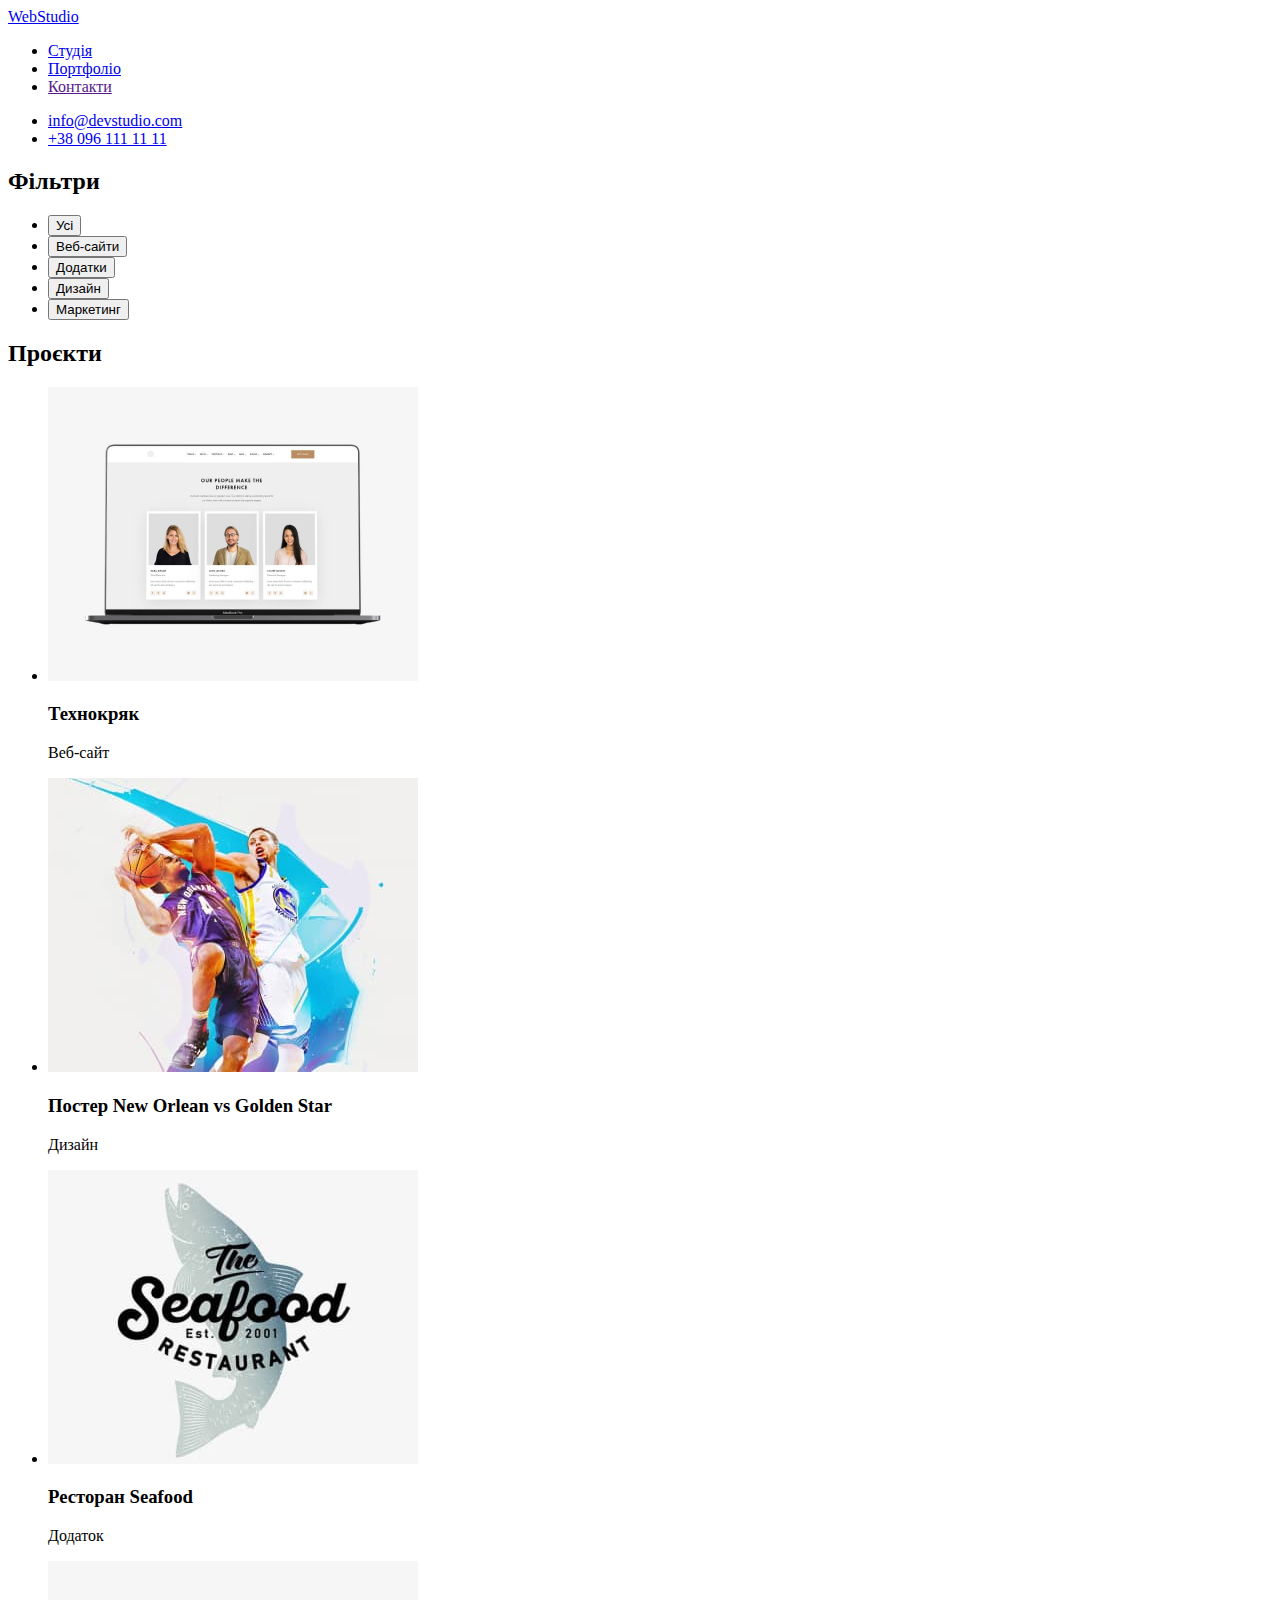
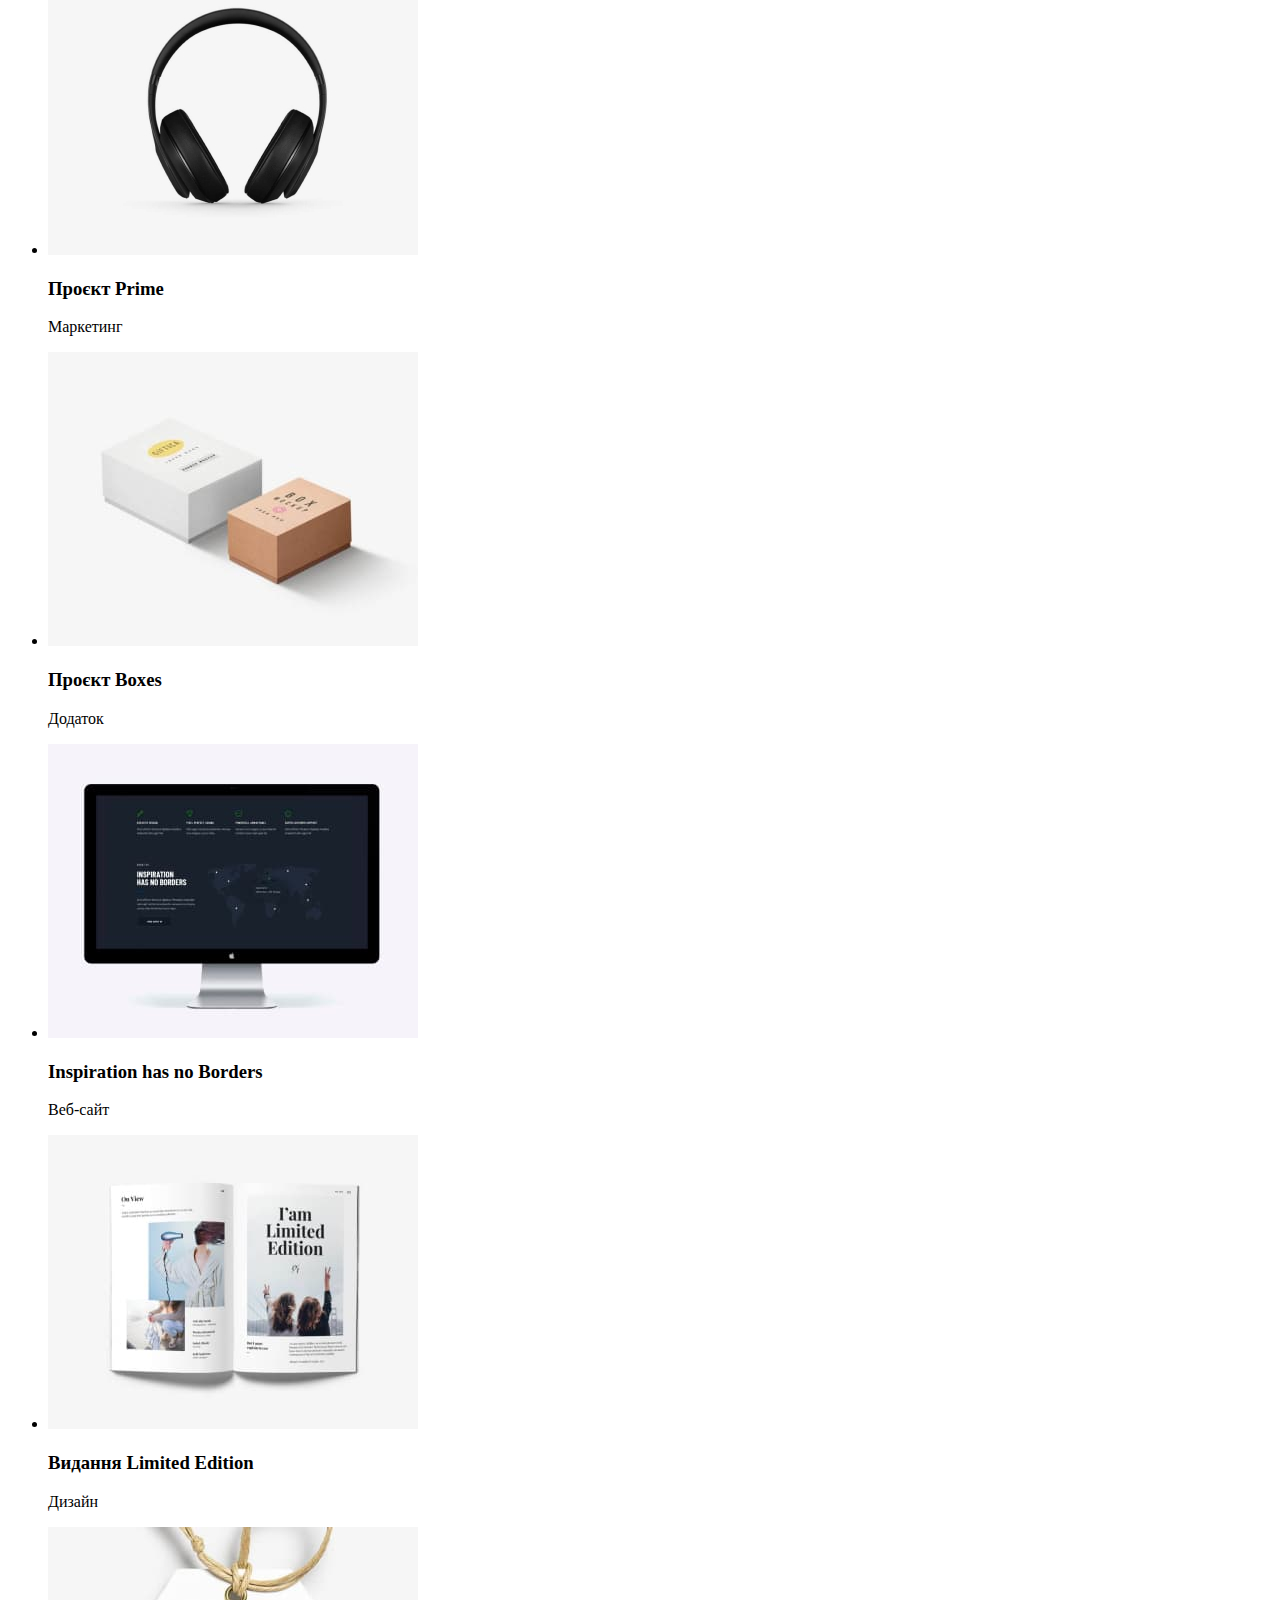
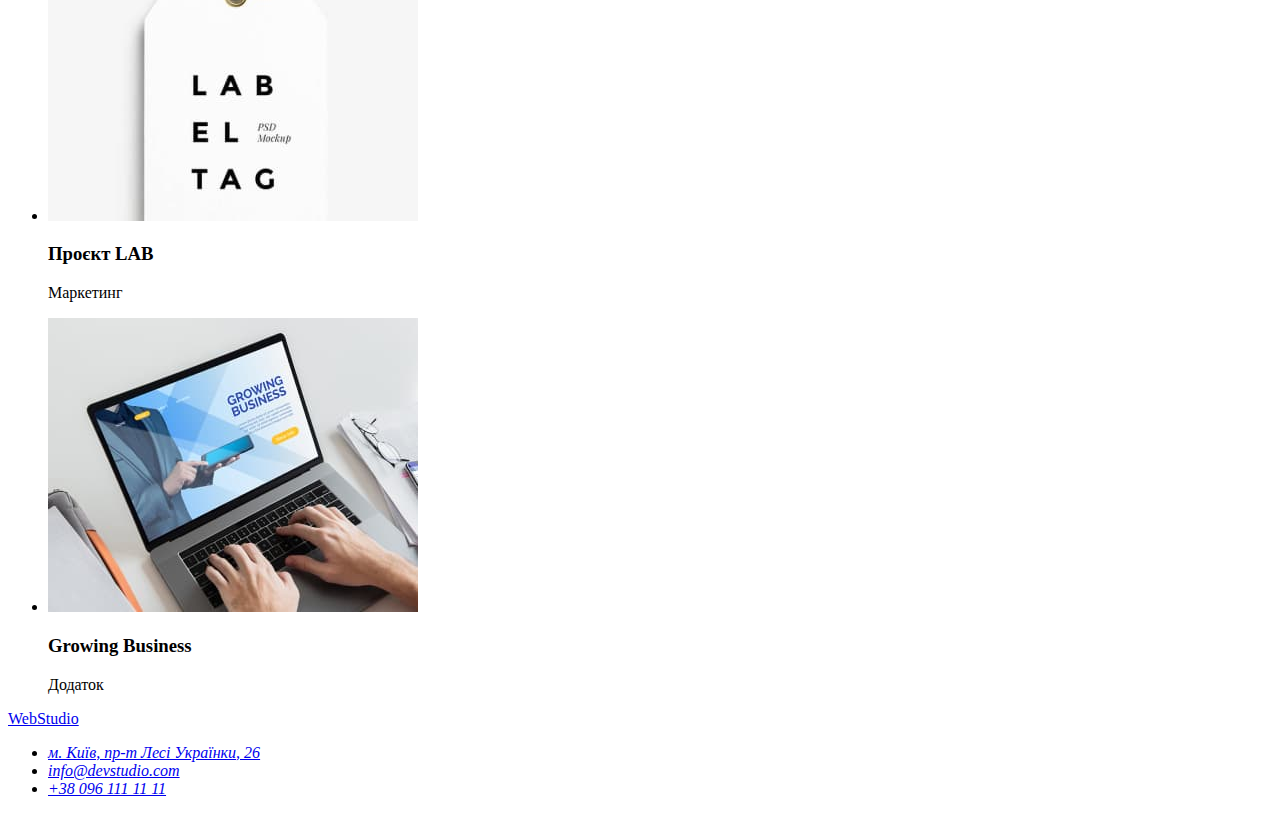
==== portfolio.html @ 02a8662d "hw2" ====
<!DOCTYPE html>
<html lang="uk">
<head>
    <meta charset="UTF-8">
    <meta http-equiv="X-UA-Compatible" content="IE=edge">
    <meta name="viewport" content="width=device-width, initial-scale=1.0">
    <title>Web Studio</title>
</head>
<body>
    <header>
        <nav>
            <a href="./index.html">WebStudio</a>
            <ul>
                <li><a href="./index.html">Студія</a></li>
                <li><a href="./portfolio.html">Портфоліо</a></li>
                <li><a href="">Контакти</a></li>
            </ul>
        </nav>
        
        <ul>
            <li><a href="mailto:info@devstudio.com">info@devstudio.com</a></li>
            <li><a href="tel:+380961111111">+38 096 111 11 11</a></li>
        </ul>
    </header>
    
    <main>
        <section>
            <h2>Фільтри</h2>
            <ul>
                <li><button type="button">Усі</button></li>
                <li><button type="button">Веб-сайти</button></li>
                <li><button type="button">Додатки</button></li>
                <li><button type="button">Дизайн</button></li>
                <li><button type="button">Маркетинг</button></li>
            </ul>
        </section>

        <section>
            <h2>Проєкти</h2>
            <ul>
                <li>
                    <img src="./images/tehnokryak.jpg" alt="екран з портфоліо" width="370" height="294">
                    <h3>Технокряк</h3>
                    <p>Веб-сайт</p>
                </li>
                <li>
                    <img src="./images/poster.jpg" alt="постер двух баскетболістів" width="370" height="294">
                    <h3>Постер New Orlean vs Golden Star</h3>
                    <p>Дизайн</p>
                </li>
                <li>
                    <img src="./images/seafood.jpg" alt="логотип ресторану" width="370" height="294">
                    <h3>Ресторан Seafood</h3>
                    <p>Додаток</p>
                </li>
                <li>
                    <img src="./images/headphones.jpg" alt="чорні навушники" width="370" height="294">
                    <h3>Проєкт Prime</h3>
                    <p>Маркетинг</p>
                </li>
                <li>
                    <img src="./images/boxes.jpg" alt="дві коробки" width="370" height="294">
                    <h3>Проєкт Boxes</h3>
                    <p>Додаток</p>
                </li>
                <li>
                    <img src="./images/pc.jpg" alt="екран компютера" width="370" height="294">
                    <h3>Inspiration has no Borders</h3>
                    <p>Веб-сайт</p>
                </li>
                <li>
                    <img src="./images/book.jpg" alt="розгорнута книга" width="370" height="294">
                    <h3>Видання Limited Edition</h3>
                    <p>Дизайн</p>
                </li>
                <li>
                    <img src="./images/lab.jpg" alt="бірка з написом" width="370" height="294">
                    <h3>Проєкт LAB</h3>
                    <p>Маркетинг</p>
                </li>
                <li>
                    <img src="./images/notebook.jpg" alt="набирання тексту на ноутбуці" width="370" height="294">
                    <h3>Growing Business</h3>
                    <p>Додаток</p>
                </li>
            </ul>
        </section>
    </main>

    <footer>
        <a href="./index.html">WebStudio</a>
        <address>
            <ul>
                <li><a href="https://www.google.com/maps/place/Lesi+Ukrainky+Blvd,+26,+Kyiv,+02000/@50.4265841,30.5361971,17z/data=!3m1!4b1!4m5!3m4!1s0x40d4cf0e033ecbe9:0x57a4dffefec77da0!8m2!3d50.4265807!4d30.5383858"
                        target="_blank" rel="noreferrer noopener">м. Київ, пр-т Лесі Українки, 26</a></li>
                <li><a href="mailto:info@devstudio.com">info@devstudio.com</a></li>
                <li><a href="tel:+380961111111">+38 096 111 11 11</a></li>
            </ul>
        </address>
    </footer>
</body>
</html>
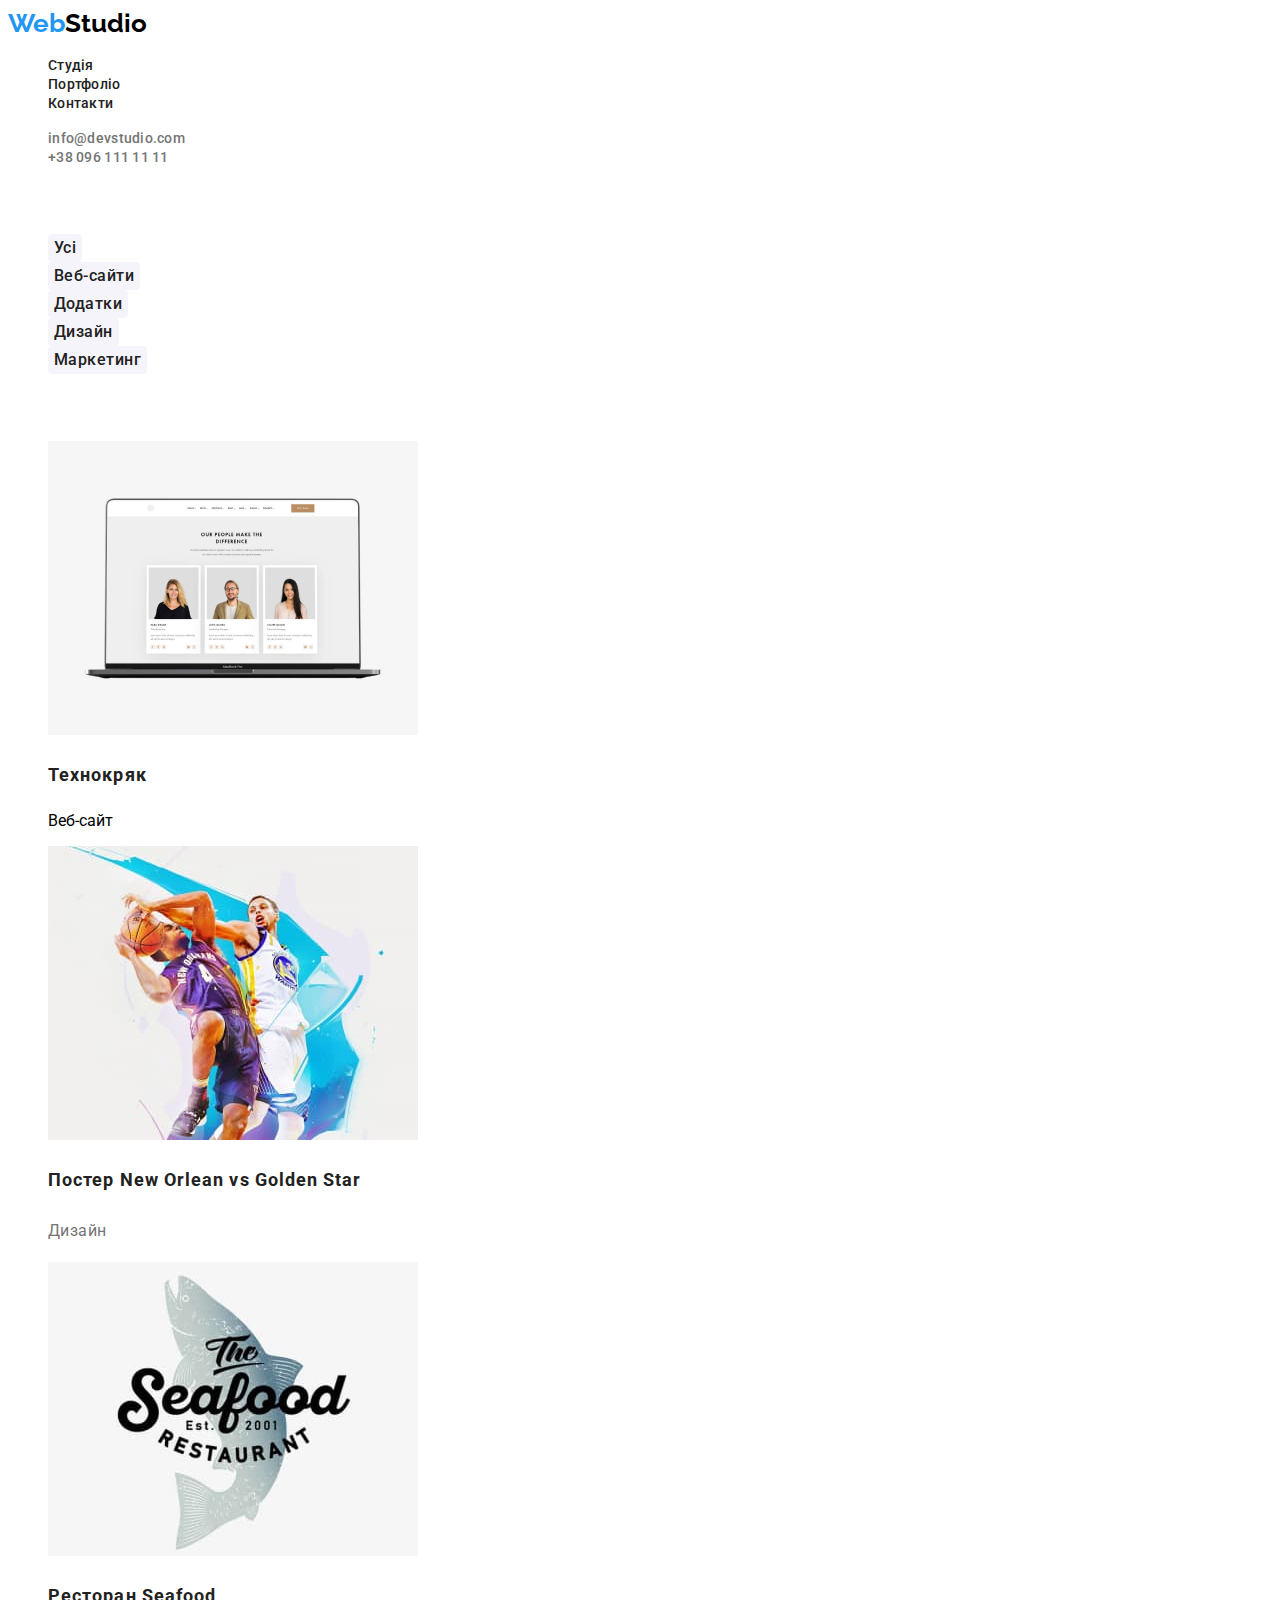
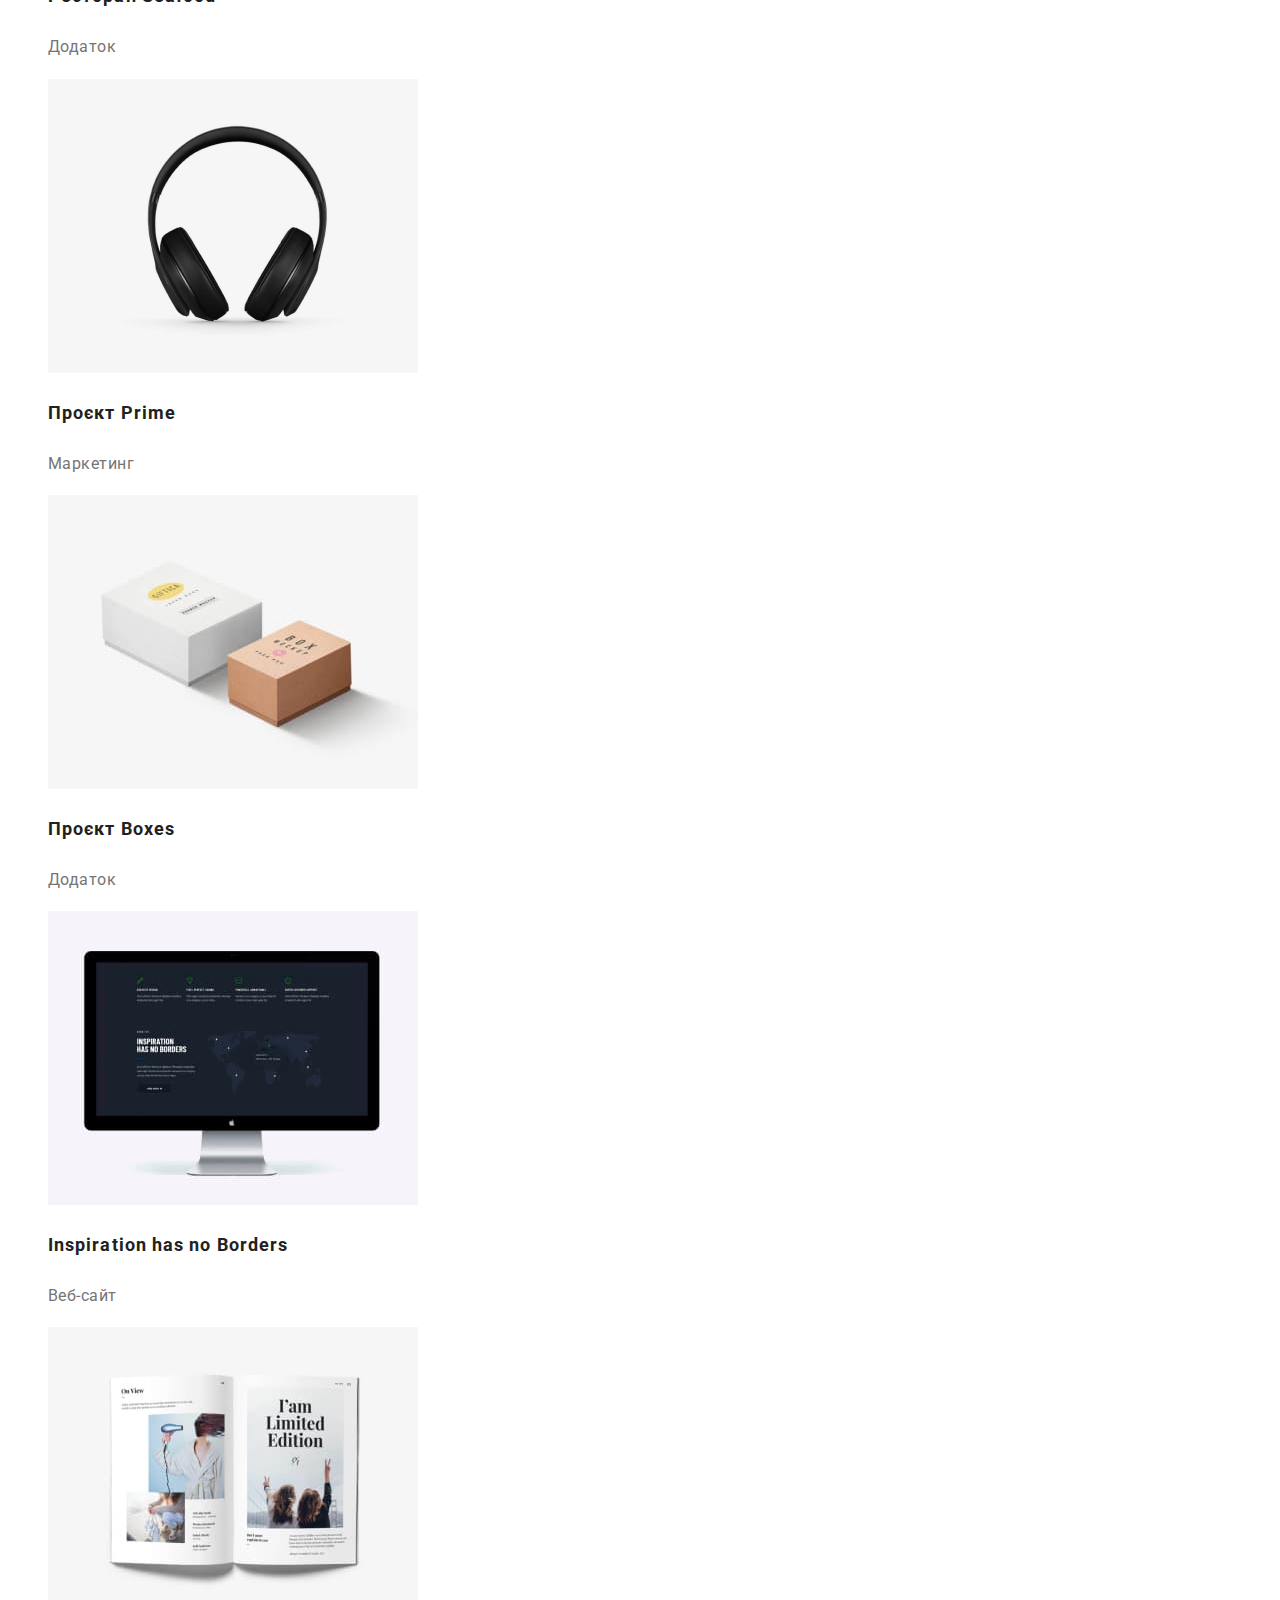
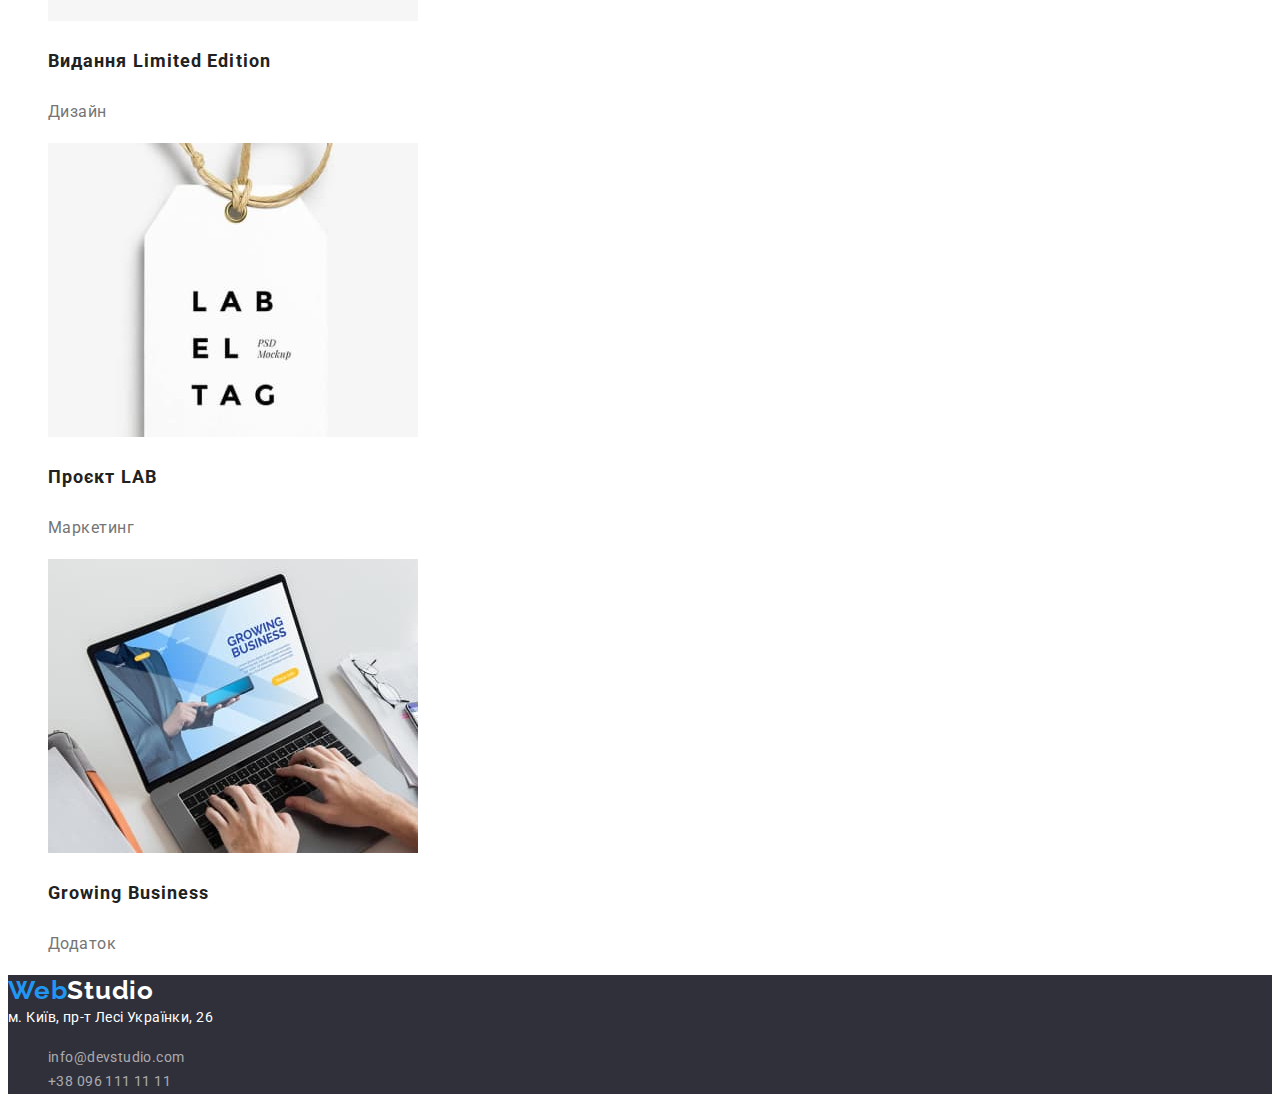
==== commit eff89573: "hw2" ====
--- a/portfolio.html
+++ b/portfolio.html
@@ -5,96 +5,101 @@
     <meta http-equiv="X-UA-Compatible" content="IE=edge">
     <meta name="viewport" content="width=device-width, initial-scale=1.0">
     <title>Web Studio</title>
+    <link rel="preconnect" href="https://fonts.googleapis.com">
+    <link rel="preconnect" href="https://fonts.gstatic.com" crossorigin>
+    <link href="https://fonts.googleapis.com/css2?family=Raleway:wght@700&family=Roboto:wght@400;500;700;900&display=swap"
+        rel="stylesheet">
+    <link rel="stylesheet" href="./css/style.css">
 </head>
 <body>
-    <header>
+    <header class="header">
         <nav>
-            <a href="./index.html">WebStudio</a>
-            <ul>
-                <li><a href="./index.html">Студія</a></li>
-                <li><a href="./portfolio.html">Портфоліо</a></li>
-                <li><a href="">Контакти</a></li>
+            <a href="./index.html" class="logo link">Web<span class="logo-link">Studio</span></a>
+            <ul class="header-list list">
+                <li><a href="./index.html" class="header-links link">Студія</a></li>
+                <li><a href="./portfolio.html" class="header-links link">Портфоліо</a></li>
+                <li><a href="" class="header-links link">Контакти</a></li>
             </ul>
         </nav>
-        
-        <ul>
-            <li><a href="mailto:info@devstudio.com">info@devstudio.com</a></li>
-            <li><a href="tel:+380961111111">+38 096 111 11 11</a></li>
+    
+        <ul class="site-contacts list">
+            <li><a href="mailto:info@devstudio.com" class="header-contact link">info@devstudio.com</a></li>
+            <li><a href="tel:+380961111111" class="header-contact link">+38 096 111 11 11</a></li>
         </ul>
     </header>
     
     <main>
-        <section>
-            <h2>Фільтри</h2>
-            <ul>
-                <li><button type="button">Усі</button></li>
-                <li><button type="button">Веб-сайти</button></li>
-                <li><button type="button">Додатки</button></li>
-                <li><button type="button">Дизайн</button></li>
-                <li><button type="button">Маркетинг</button></li>
+        <section class="filters">
+            <h2 class="filters-title">Фільтри</h2>
+            <ul class="fisters-list list">
+                <li><button type="button" class="filters-btn">Усі</button></li>
+                <li><button type="button" class="filters-btn">Веб-сайти</button></li>
+                <li><button type="button" class="filters-btn">Додатки</button></li>
+                <li><button type="button" class="filters-btn">Дизайн</button></li>
+                <li><button type="button" class="filters-btn">Маркетинг</button></li>
             </ul>
         </section>
 
-        <section>
-            <h2>Проєкти</h2>
-            <ul>
+        <section class="projects">
+            <h2 class="projects-title">Проєкти</h2>
+            <ul class="projects-list list">
                 <li>
-                    <img src="./images/tehnokryak.jpg" alt="екран з портфоліо" width="370" height="294">
-                    <h3>Технокряк</h3>
+                    <img class="projects-pic" src="./images/tehnokryak.jpg" alt="екран з портфоліо" width="370" height="294">
+                    <h3 class="projects-text">Технокряк</h3>
                     <p>Веб-сайт</p>
                 </li>
                 <li>
-                    <img src="./images/poster.jpg" alt="постер двух баскетболістів" width="370" height="294">
-                    <h3>Постер New Orlean vs Golden Star</h3>
-                    <p>Дизайн</p>
+                    <img class="projects-pic" src="./images/poster.jpg" alt="постер двух баскетболістів" width="370" height="294">
+                    <h3 class="projects-text">Постер New Orlean vs Golden Star</h3>
+                    <p class="projects-par">Дизайн</p>
                 </li>
                 <li>
-                    <img src="./images/seafood.jpg" alt="логотип ресторану" width="370" height="294">
-                    <h3>Ресторан Seafood</h3>
-                    <p>Додаток</p>
+                    <img class="projects-pic" src="./images/seafood.jpg" alt="логотип ресторану" width="370" height="294">
+                    <h3 class="projects-text">Ресторан Seafood</h3>
+                    <p class="projects-par">Додаток</p>
                 </li>
                 <li>
-                    <img src="./images/headphones.jpg" alt="чорні навушники" width="370" height="294">
-                    <h3>Проєкт Prime</h3>
-                    <p>Маркетинг</p>
+                    <img class="projects-pic" src="./images/headphones.jpg" alt="чорні навушники" width="370" height="294">
+                    <h3 class="projects-text">Проєкт Prime</h3>
+                    <p class="projects-par">Маркетинг</p>
                 </li>
                 <li>
-                    <img src="./images/boxes.jpg" alt="дві коробки" width="370" height="294">
-                    <h3>Проєкт Boxes</h3>
-                    <p>Додаток</p>
+                    <img class="projects-pic" src="./images/boxes.jpg" alt="дві коробки" width="370" height="294">
+                    <h3 class="projects-text">Проєкт Boxes</h3>
+                    <p class="projects-par">Додаток</p>
                 </li>
                 <li>
-                    <img src="./images/pc.jpg" alt="екран компютера" width="370" height="294">
-                    <h3>Inspiration has no Borders</h3>
-                    <p>Веб-сайт</p>
+                    <img class="projects-pic" src="./images/pc.jpg" alt="екран компютера" width="370" height="294">
+                    <h3 class="projects-text">Inspiration has no Borders</h3>
+                    <p class="projects-par">Веб-сайт</p>
                 </li>
                 <li>
-                    <img src="./images/book.jpg" alt="розгорнута книга" width="370" height="294">
-                    <h3>Видання Limited Edition</h3>
-                    <p>Дизайн</p>
+                    <img class="projects-pic" src="./images/book.jpg" alt="розгорнута книга" width="370" height="294">
+                    <h3 class="projects-text">Видання Limited Edition</h3>
+                    <p class="projects-par">Дизайн</p>
                 </li>
                 <li>
-                    <img src="./images/lab.jpg" alt="бірка з написом" width="370" height="294">
-                    <h3>Проєкт LAB</h3>
-                    <p>Маркетинг</p>
+                    <img class="projects-pic" src="./images/lab.jpg" alt="бірка з написом" width="370" height="294">
+                    <h3 class="projects-text">Проєкт LAB</h3>
+                    <p class="projects-par">Маркетинг</p>
                 </li>
                 <li>
-                    <img src="./images/notebook.jpg" alt="набирання тексту на ноутбуці" width="370" height="294">
-                    <h3>Growing Business</h3>
-                    <p>Додаток</p>
+                    <img class="projects-pic" src="./images/notebook.jpg" alt="набирання тексту на ноутбуці" width="370" height="294">
+                    <h3 class="projects-text">Growing Business</h3>
+                    <p class="projects-par">Додаток</p>
                 </li>
             </ul>
         </section>
     </main>
 
-    <footer>
-        <a href="./index.html">WebStudio</a>
-        <address>
-            <ul>
-                <li><a href="https://www.google.com/maps/place/Lesi+Ukrainky+Blvd,+26,+Kyiv,+02000/@50.4265841,30.5361971,17z/data=!3m1!4b1!4m5!3m4!1s0x40d4cf0e033ecbe9:0x57a4dffefec77da0!8m2!3d50.4265807!4d30.5383858"
-                        target="_blank" rel="noreferrer noopener">м. Київ, пр-т Лесі Українки, 26</a></li>
-                <li><a href="mailto:info@devstudio.com">info@devstudio.com</a></li>
-                <li><a href="tel:+380961111111">+38 096 111 11 11</a></li>
+    <footer class="footer">
+        <a href="./index.html" class="footer-logo link">Web<span class="footer-logo-link">Studio</span></a>
+        <address class="footer-address">
+            <a href="https://www.google.com/maps/place/Lesi+Ukrainky+Blvd,+26,+Kyiv,+02000/@50.4265841,30.5361971,17z/data=!3m1!4b1!4m5!3m4!1s0x40d4cf0e033ecbe9:0x57a4dffefec77da0!8m2!3d50.4265807!4d30.5383858"
+                class="footer-map" target="_blank" rel="noreferrer noopener">м. Київ, пр-т Лесі Українки, 26</a>
+            <ul class="footer-list list">
+                <li><a class="footer-contact link" href="mailto:info@devstudio.com">info@devstudio.com</a></li>
+                <li><a class="footer-contact link" href="tel:+380961111111">+38 096 111 11 11</a></li>
             </ul>
         </address>
     </footer>
--- a/css/style.css
+++ b/css/style.css
@@ -0,0 +1,248 @@
+body {
+    font-family: 'Roboto', sans-serif;
+}
+
+/* HEADER */
+
+header {
+    background-color: #ffffff;
+}
+
+.list {
+    list-style: none;
+}
+
+.link {
+    text-decoration: none;
+}
+
+.logo {
+    font-family: 'Raleway', sans-serif;
+    font-weight: 700;
+    font-size: 26px;
+    line-height: 1.2;
+    color: #2196F3;
+}
+
+.logo-link {
+    font-family: 'Raleway', sans-serif;
+    font-weight: 700;
+    font-size: 26px;
+    line-height: 1.2;
+    color: #000000;
+}
+
+.header-links {
+    font-weight: 500;
+    font-size: 14px;
+    line-height: 1.14;
+    letter-spacing: 0.02em;
+    color: #212121;
+}
+
+.header-contact {
+    font-weight: 500;
+    font-size: 14px;
+    line-height: 1.14;
+    letter-spacing: 0.02em;
+    color: #757575;
+}
+
+.header-links:hover,
+.header-links:focus,
+.header-contact:hover,
+.header-contact:focus {
+    color: #2196F3;
+}
+
+/* BANNER */
+
+.banner {
+    background: #2F303A;
+}
+
+.banner-title {
+    font-weight: 900;
+     font-size: 44px;
+    line-height: 1.36;
+    text-align: center;
+    letter-spacing: 0.06em;
+    text-transform: uppercase;
+    color: #FFFFFF;
+}
+
+.banner-btn {
+    font-family: inherit;
+    font-weight: 700;
+    font-size: 16px;
+    line-height: 1.88;
+    align-items: center;
+    text-align: center;
+    letter-spacing: 0.06em;
+    color: #FFFFFF;
+
+    background: #2196F3;
+    box-shadow: 0px 4px 4px rgba(0, 0, 0, 0.15);
+    border-radius: 4px;
+    cursor: pointer;
+    border: 0;
+}
+
+/* FEAUTURES */
+
+.features-title {
+    visibility: hidden;
+}
+
+.features-text {
+    font-size: 14px;
+    line-height: 1.14;
+    letter-spacing: 0.03em;
+    text-transform: uppercase;
+    color: #212121;
+}
+
+.features-par {
+    font-size: 14px;
+    line-height: 1.71;
+    letter-spacing: 0.03em;
+    color: #757575;
+}
+
+/* WEDOIT */
+
+.wedoit-title {
+    font-size: 36px;
+    line-height: 1.17;
+    text-align: center;
+    letter-spacing: 0.03em;
+    color: #212121;
+}
+
+/* TEAM */
+
+.team-title {
+    font-size: 36px;
+    line-height: 1.17;
+    text-align: center;
+    letter-spacing: 0.03em;
+    color: #212121;
+}
+
+.team-text {
+    font-weight: 500;
+    font-size: 16px;
+    line-height: 1.19;
+    text-align: center;
+    letter-spacing: 0.03em;
+    color: #212121;
+}
+
+.team-par {
+    font-size: 16px;
+    line-height: 1.19;
+    text-align: center;
+    letter-spacing: 0.03em;
+    color: #757575;
+}
+
+/* FOOTER */
+
+.footer {
+    background: #2F303A;
+}
+
+.footer-logo {
+    font-family: 'Raleway';
+    font-weight: 700;
+    font-size: 26px;
+    line-height: 1.19;
+    letter-spacing: 0.03em;
+    color: #2196F3;
+}
+
+.logo-link {
+    font-family: 'Raleway', sans-serif;
+    font-weight: 700;
+    font-size: 26px;
+    line-height: 1.2;
+    color: #000000;
+}
+
+.footer-logo-link {
+    font-family: 'Raleway', sans-serif;
+    font-weight: 700;
+    font-size: 26px;
+    line-height: 1.2;
+    color: #FFFFFF;
+}
+
+.footer-map {
+    font-style: normal;
+    font-size: 14px;
+    line-height: 1.71;
+    letter-spacing: 0.03em;
+    color: #FFFFFF;
+    text-decoration: none;
+}
+
+.footer-contact {
+    font-style: normal;
+    font-size: 14px;
+    line-height: 1.71;
+    letter-spacing: 0.03em;
+    color: rgba(255, 255, 255, 0.6);
+}
+
+.footer-contact:hover,
+.footer-contact:focus {
+    color: #2196F3;
+}
+
+/* PORTFOLIOFILTERS */
+
+.filters-title {
+    visibility: hidden;
+}
+
+.filters-btn {
+    background-color: #F5F4FA;
+    border-radius: 4px;
+    cursor: pointer;
+    border: 0;
+
+    font-family: inherit;
+    font-weight: 500;
+    font-size: 16px;
+    line-height: 1.62;
+    text-align: center;
+    letter-spacing: 0.03em;
+    color: #212121;
+}
+
+.filters-btn:hover,
+.filters-btn:focus {
+    background: #2196F3;    
+    box-shadow: 0px 3px 1px rgba(0, 0, 0, 0.1), 0px 1px 2px rgba(0, 0, 0, 0.08), 0px 2px 2px rgba(0, 0, 0, 0.12);
+    border-radius: 4px;
+    color: #ffffff;
+}
+
+/* PORTFOLIOPROJECTS */
+
+.projects-title {
+    visibility: hidden;
+}
+
+.projects-text {
+    font-size: 18px;
+    line-height: 2;
+    letter-spacing: 0.06em;
+    color: #212121;
+}
+ .projects-par {
+    font-size: 16px;
+    line-height: 1.88;
+    letter-spacing: 0.03em;
+    color: #757575;
+ }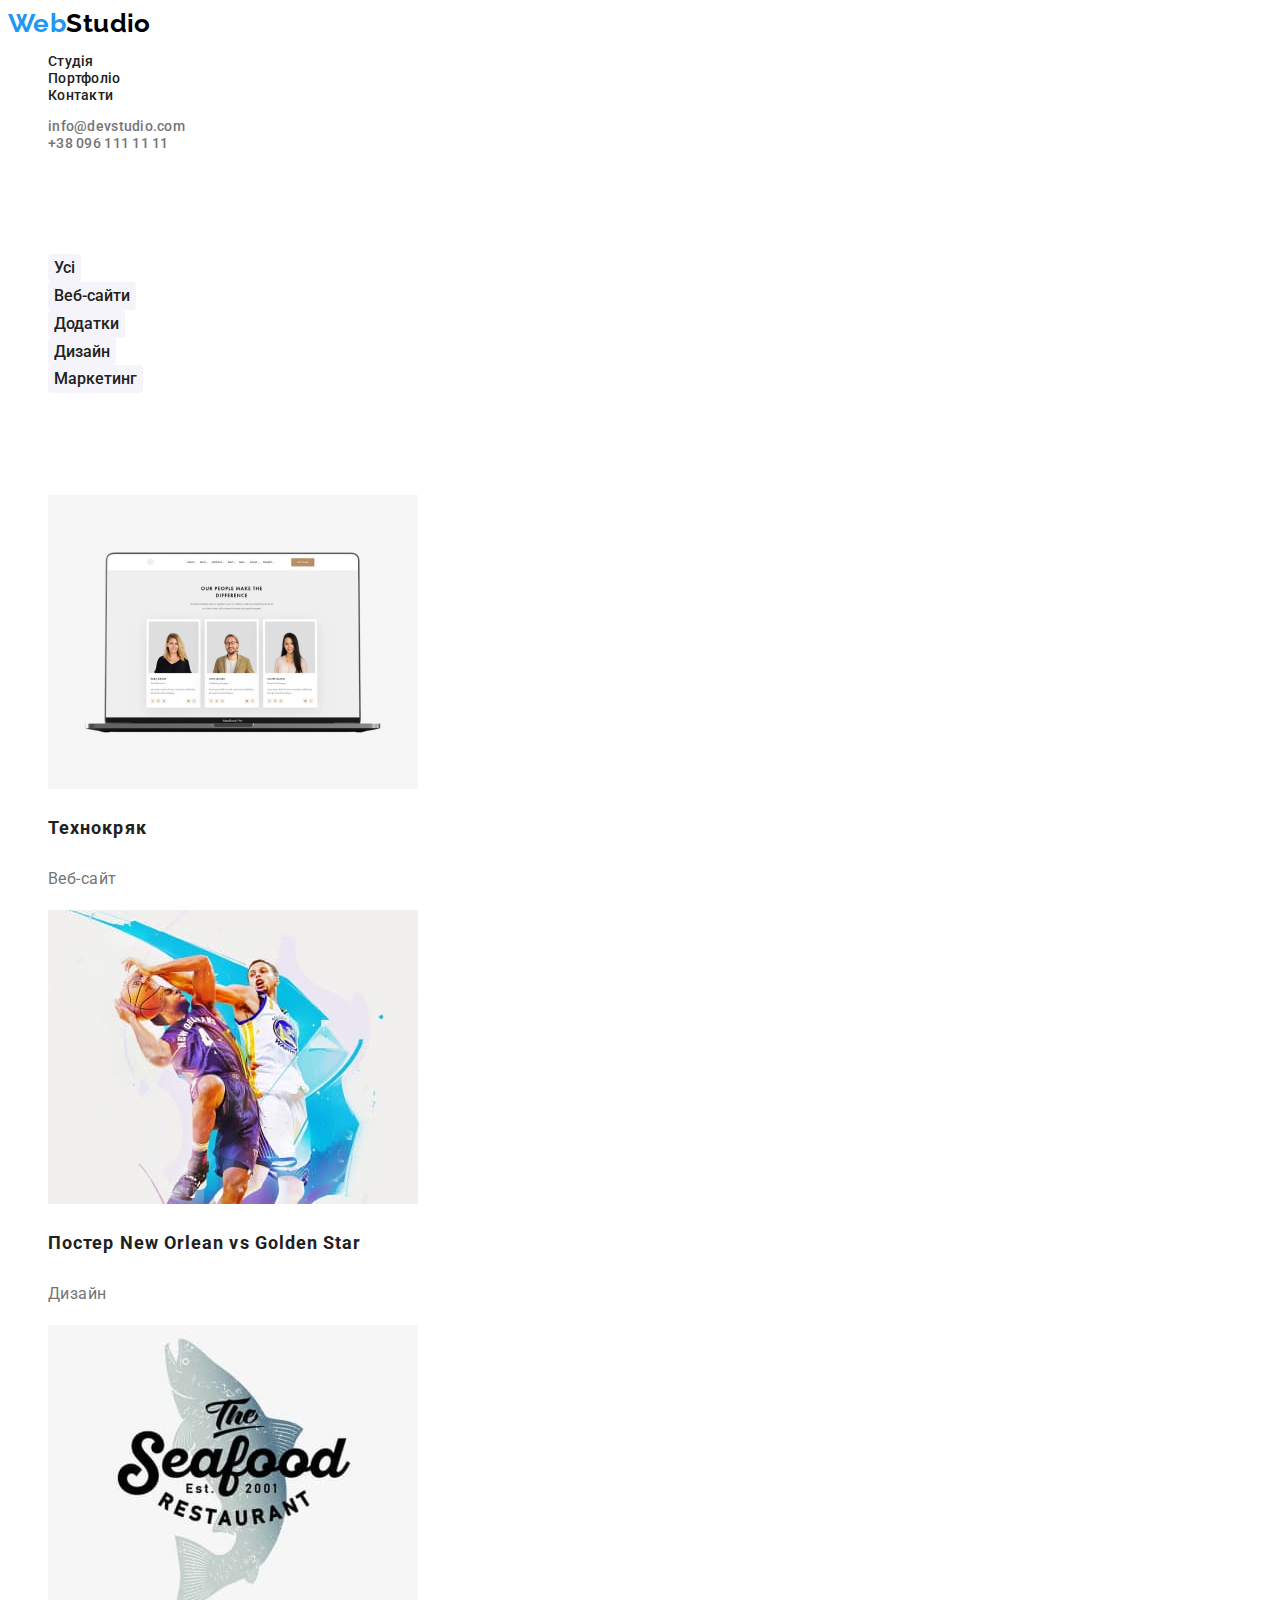
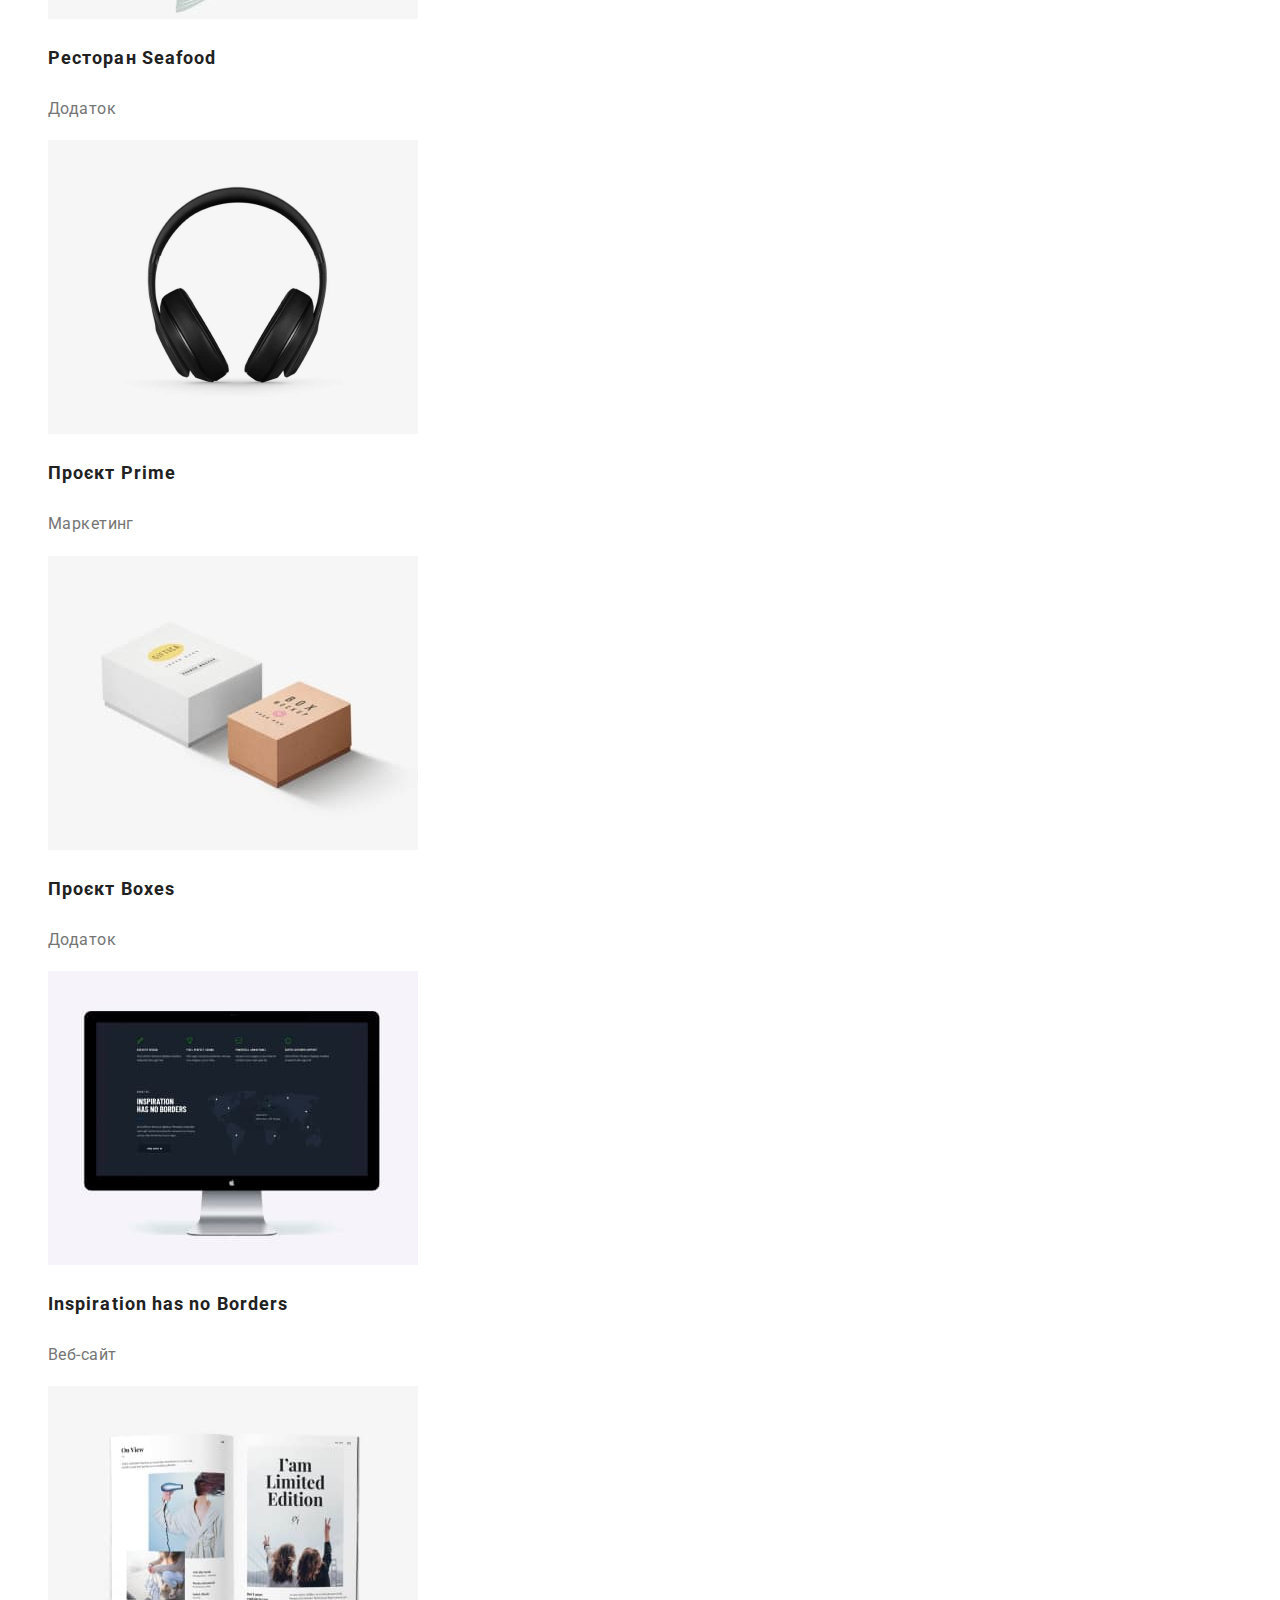
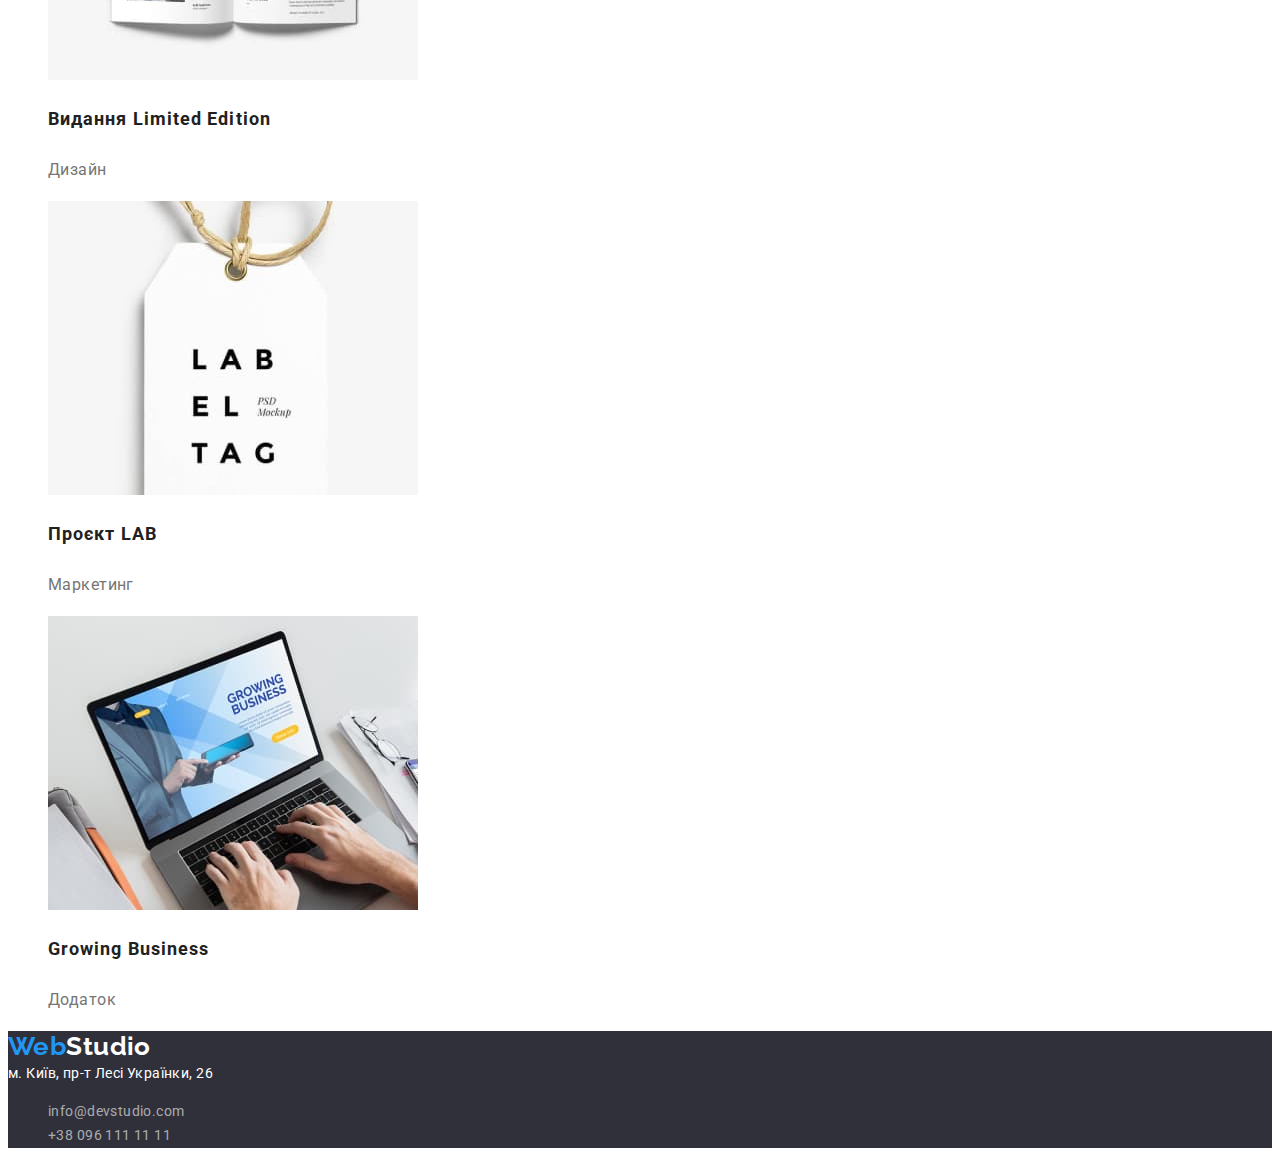
==== commit 4b5ce076: "hw2change" ====
--- a/portfolio.html
+++ b/portfolio.html
@@ -16,21 +16,21 @@
         <nav>
             <a href="./index.html" class="logo link">Web<span class="logo-link">Studio</span></a>
             <ul class="header-list list">
-                <li><a href="./index.html" class="header-links link">Студія</a></li>
-                <li><a href="./portfolio.html" class="header-links link">Портфоліо</a></li>
-                <li><a href="" class="header-links link">Контакти</a></li>
+                <li><a href="./index.html" class="nav-links link">Студія</a></li>
+                <li><a href="./portfolio.html" class="nav-links link">Портфоліо</a></li>
+                <li><a href="" class="nav-links link">Контакти</a></li>
             </ul>
         </nav>
     
         <ul class="site-contacts list">
-            <li><a href="mailto:info@devstudio.com" class="header-contact link">info@devstudio.com</a></li>
-            <li><a href="tel:+380961111111" class="header-contact link">+38 096 111 11 11</a></li>
+            <li><a href="mailto:info@devstudio.com" class="nav-contact link">info@devstudio.com</a></li>
+            <li><a href="tel:+380961111111" class="nav-contact link">+38 096 111 11 11</a></li>
         </ul>
     </header>
     
     <main>
         <section class="filters">
-            <h2 class="filters-title">Фільтри</h2>
+            <h2 class="section-title title">Фільтри</h2>
             <ul class="fisters-list list">
                 <li><button type="button" class="filters-btn">Усі</button></li>
                 <li><button type="button" class="filters-btn">Веб-сайти</button></li>
@@ -41,52 +41,52 @@
         </section>
 
         <section class="projects">
-            <h2 class="projects-title">Проєкти</h2>
+            <h2 class="section-title title">Проєкти</h2>
             <ul class="projects-list list">
                 <li>
                     <img class="projects-pic" src="./images/tehnokryak.jpg" alt="екран з портфоліо" width="370" height="294">
-                    <h3 class="projects-text">Технокряк</h3>
-                    <p>Веб-сайт</p>
+                    <h3 class="projects-title">Технокряк</h3>
+                    <p class="projects-text">Веб-сайт</p>
                 </li>
                 <li>
                     <img class="projects-pic" src="./images/poster.jpg" alt="постер двух баскетболістів" width="370" height="294">
-                    <h3 class="projects-text">Постер New Orlean vs Golden Star</h3>
-                    <p class="projects-par">Дизайн</p>
+                    <h3 class="projects-title">Постер New Orlean vs Golden Star</h3>
+                    <p class="projects-text">Дизайн</p>
                 </li>
                 <li>
                     <img class="projects-pic" src="./images/seafood.jpg" alt="логотип ресторану" width="370" height="294">
-                    <h3 class="projects-text">Ресторан Seafood</h3>
-                    <p class="projects-par">Додаток</p>
+                    <h3 class="projects-title">Ресторан Seafood</h3>
+                    <p class="projects-text">Додаток</p>
                 </li>
                 <li>
                     <img class="projects-pic" src="./images/headphones.jpg" alt="чорні навушники" width="370" height="294">
-                    <h3 class="projects-text">Проєкт Prime</h3>
-                    <p class="projects-par">Маркетинг</p>
+                    <h3 class="projects-title">Проєкт Prime</h3>
+                    <p class="projects-text">Маркетинг</p>
                 </li>
                 <li>
                     <img class="projects-pic" src="./images/boxes.jpg" alt="дві коробки" width="370" height="294">
-                    <h3 class="projects-text">Проєкт Boxes</h3>
-                    <p class="projects-par">Додаток</p>
+                    <h3 class="projects-title">Проєкт Boxes</h3>
+                    <p class="projects-text">Додаток</p>
                 </li>
                 <li>
                     <img class="projects-pic" src="./images/pc.jpg" alt="екран компютера" width="370" height="294">
-                    <h3 class="projects-text">Inspiration has no Borders</h3>
-                    <p class="projects-par">Веб-сайт</p>
+                    <h3 class="projects-title">Inspiration has no Borders</h3>
+                    <p class="projects-text">Веб-сайт</p>
                 </li>
                 <li>
                     <img class="projects-pic" src="./images/book.jpg" alt="розгорнута книга" width="370" height="294">
-                    <h3 class="projects-text">Видання Limited Edition</h3>
-                    <p class="projects-par">Дизайн</p>
+                    <h3 class="projects-title">Видання Limited Edition</h3>
+                    <p class="projects-text">Дизайн</p>
                 </li>
                 <li>
                     <img class="projects-pic" src="./images/lab.jpg" alt="бірка з написом" width="370" height="294">
-                    <h3 class="projects-text">Проєкт LAB</h3>
-                    <p class="projects-par">Маркетинг</p>
+                    <h3 class="projects-title">Проєкт LAB</h3>
+                    <p class="projects-text">Маркетинг</p>
                 </li>
                 <li>
                     <img class="projects-pic" src="./images/notebook.jpg" alt="набирання тексту на ноутбуці" width="370" height="294">
-                    <h3 class="projects-text">Growing Business</h3>
-                    <p class="projects-par">Додаток</p>
+                    <h3 class="projects-title">Growing Business</h3>
+                    <p class="projects-text">Додаток</p>
                 </li>
             </ul>
         </section>
--- a/css/style.css
+++ b/css/style.css
@@ -1,11 +1,17 @@
 body {
     font-family: 'Roboto', sans-serif;
-}
-
-/* HEADER */
-
-header {
     background-color: #ffffff;
+    color: var(--text-black);
+    font-size: 14px;
+    letter-spacing: 0.03em;
+}
+
+:root {
+    --text-black: #212121;
+    --text-gray: #757575;
+    --hover-blue: #2196F3;
+    --title-white: #ffffff;
+    --logo-black: #000000;
 }
 
 .list {
@@ -16,12 +22,20 @@
     text-decoration: none;
 }
 
+.section-title {
+    font-size: 36px;
+    line-height: 1.17;
+    text-align: center;
+}
+
+/* HEADER */
+
 .logo {
     font-family: 'Raleway', sans-serif;
     font-weight: 700;
     font-size: 26px;
     line-height: 1.2;
-    color: #2196F3;
+    color: var(--hover-blue);
 }
 
 .logo-link {
@@ -29,30 +43,28 @@
     font-weight: 700;
     font-size: 26px;
     line-height: 1.2;
-    color: #000000;
-}
-
-.header-links {
-    font-weight: 500;
-    font-size: 14px;
+    color: var(--logo-black);
+}
+
+.nav-links {
+    color: #212121;
+    font-weight: 500;
     line-height: 1.14;
     letter-spacing: 0.02em;
-    color: #212121;
-}
-
-.header-contact {
-    font-weight: 500;
-    font-size: 14px;
+}
+
+.nav-contact {
+    font-weight: 500;
     line-height: 1.14;
     letter-spacing: 0.02em;
-    color: #757575;
-}
-
-.header-links:hover,
-.header-links:focus,
-.header-contact:hover,
-.header-contact:focus {
-    color: #2196F3;
+    color: var(--text-gray);
+}
+
+.nav-links:hover,
+.nav-links:focus,
+.nav-contact:hover,
+.nav-contact:focus {
+    color: var(--hover-blue);
 }
 
 /* BANNER */
@@ -63,12 +75,12 @@
 
 .banner-title {
     font-weight: 900;
-     font-size: 44px;
+    font-size: 44px;
     line-height: 1.36;
     text-align: center;
     letter-spacing: 0.06em;
     text-transform: uppercase;
-    color: #FFFFFF;
+    color: var(--title-white);
 }
 
 .banner-btn {
@@ -79,9 +91,9 @@
     align-items: center;
     text-align: center;
     letter-spacing: 0.06em;
-    color: #FFFFFF;
-
-    background: #2196F3;
+    color: var(--title-white);
+
+    background: var(--hover-blue);
     box-shadow: 0px 4px 4px rgba(0, 0, 0, 0.15);
     border-radius: 4px;
     cursor: pointer;
@@ -90,23 +102,19 @@
 
 /* FEAUTURES */
 
+.title {
+    visibility: hidden;
+}
+
 .features-title {
-    visibility: hidden;
-}
-
-.features-text {
     font-size: 14px;
     line-height: 1.14;
-    letter-spacing: 0.03em;
     text-transform: uppercase;
-    color: #212121;
-}
-
-.features-par {
-    font-size: 14px;
+}
+
+.features-text {
     line-height: 1.71;
-    letter-spacing: 0.03em;
-    color: #757575;
+    color: var(--text-gray);
 }
 
 /* WEDOIT */
@@ -115,35 +123,22 @@
     font-size: 36px;
     line-height: 1.17;
     text-align: center;
-    letter-spacing: 0.03em;
-    color: #212121;
 }
 
 /* TEAM */
 
 .team-title {
-    font-size: 36px;
-    line-height: 1.17;
-    text-align: center;
-    letter-spacing: 0.03em;
-    color: #212121;
+    font-weight: 500;
+    font-size: 16px;
+    line-height: 1.19;
+    text-align: center;
 }
 
 .team-text {
-    font-weight: 500;
     font-size: 16px;
     line-height: 1.19;
     text-align: center;
-    letter-spacing: 0.03em;
-    color: #212121;
-}
-
-.team-par {
-    font-size: 16px;
-    line-height: 1.19;
-    text-align: center;
-    letter-spacing: 0.03em;
-    color: #757575;
+    color: var(--text-gray);
 }
 
 /* FOOTER */
@@ -153,57 +148,41 @@
 }
 
 .footer-logo {
-    font-family: 'Raleway';
+    font-family: 'Raleway', sans-serif;
     font-weight: 700;
     font-size: 26px;
     line-height: 1.19;
-    letter-spacing: 0.03em;
-    color: #2196F3;
-}
-
-.logo-link {
+    color: var(--hover-blue);
+}
+
+
+.footer-logo-link {
     font-family: 'Raleway', sans-serif;
     font-weight: 700;
     font-size: 26px;
     line-height: 1.2;
-    color: #000000;
-}
-
-.footer-logo-link {
-    font-family: 'Raleway', sans-serif;
-    font-weight: 700;
-    font-size: 26px;
-    line-height: 1.2;
-    color: #FFFFFF;
+    color: var(--title-white);
 }
 
 .footer-map {
     font-style: normal;
-    font-size: 14px;
     line-height: 1.71;
-    letter-spacing: 0.03em;
-    color: #FFFFFF;
+    color: var(--title-white);
     text-decoration: none;
 }
 
 .footer-contact {
     font-style: normal;
-    font-size: 14px;
     line-height: 1.71;
-    letter-spacing: 0.03em;
     color: rgba(255, 255, 255, 0.6);
 }
 
 .footer-contact:hover,
 .footer-contact:focus {
-    color: #2196F3;
+    color: var(--hover-blue);
 }
 
 /* PORTFOLIOFILTERS */
-
-.filters-title {
-    visibility: hidden;
-}
 
 .filters-btn {
     background-color: #F5F4FA;
@@ -216,33 +195,26 @@
     font-size: 16px;
     line-height: 1.62;
     text-align: center;
-    letter-spacing: 0.03em;
-    color: #212121;
+    color: var(--text-black);
 }
 
 .filters-btn:hover,
 .filters-btn:focus {
-    background: #2196F3;    
+    background: var(--hover-blue);    
     box-shadow: 0px 3px 1px rgba(0, 0, 0, 0.1), 0px 1px 2px rgba(0, 0, 0, 0.08), 0px 2px 2px rgba(0, 0, 0, 0.12);
     border-radius: 4px;
-    color: #ffffff;
+    color: var(--title-white);
 }
 
 /* PORTFOLIOPROJECTS */
 
 .projects-title {
-    visibility: hidden;
-}
-
-.projects-text {
     font-size: 18px;
     line-height: 2;
     letter-spacing: 0.06em;
-    color: #212121;
-}
- .projects-par {
+}
+ .projects-text {
     font-size: 16px;
     line-height: 1.88;
-    letter-spacing: 0.03em;
-    color: #757575;
+    color: var(--text-gray);
  }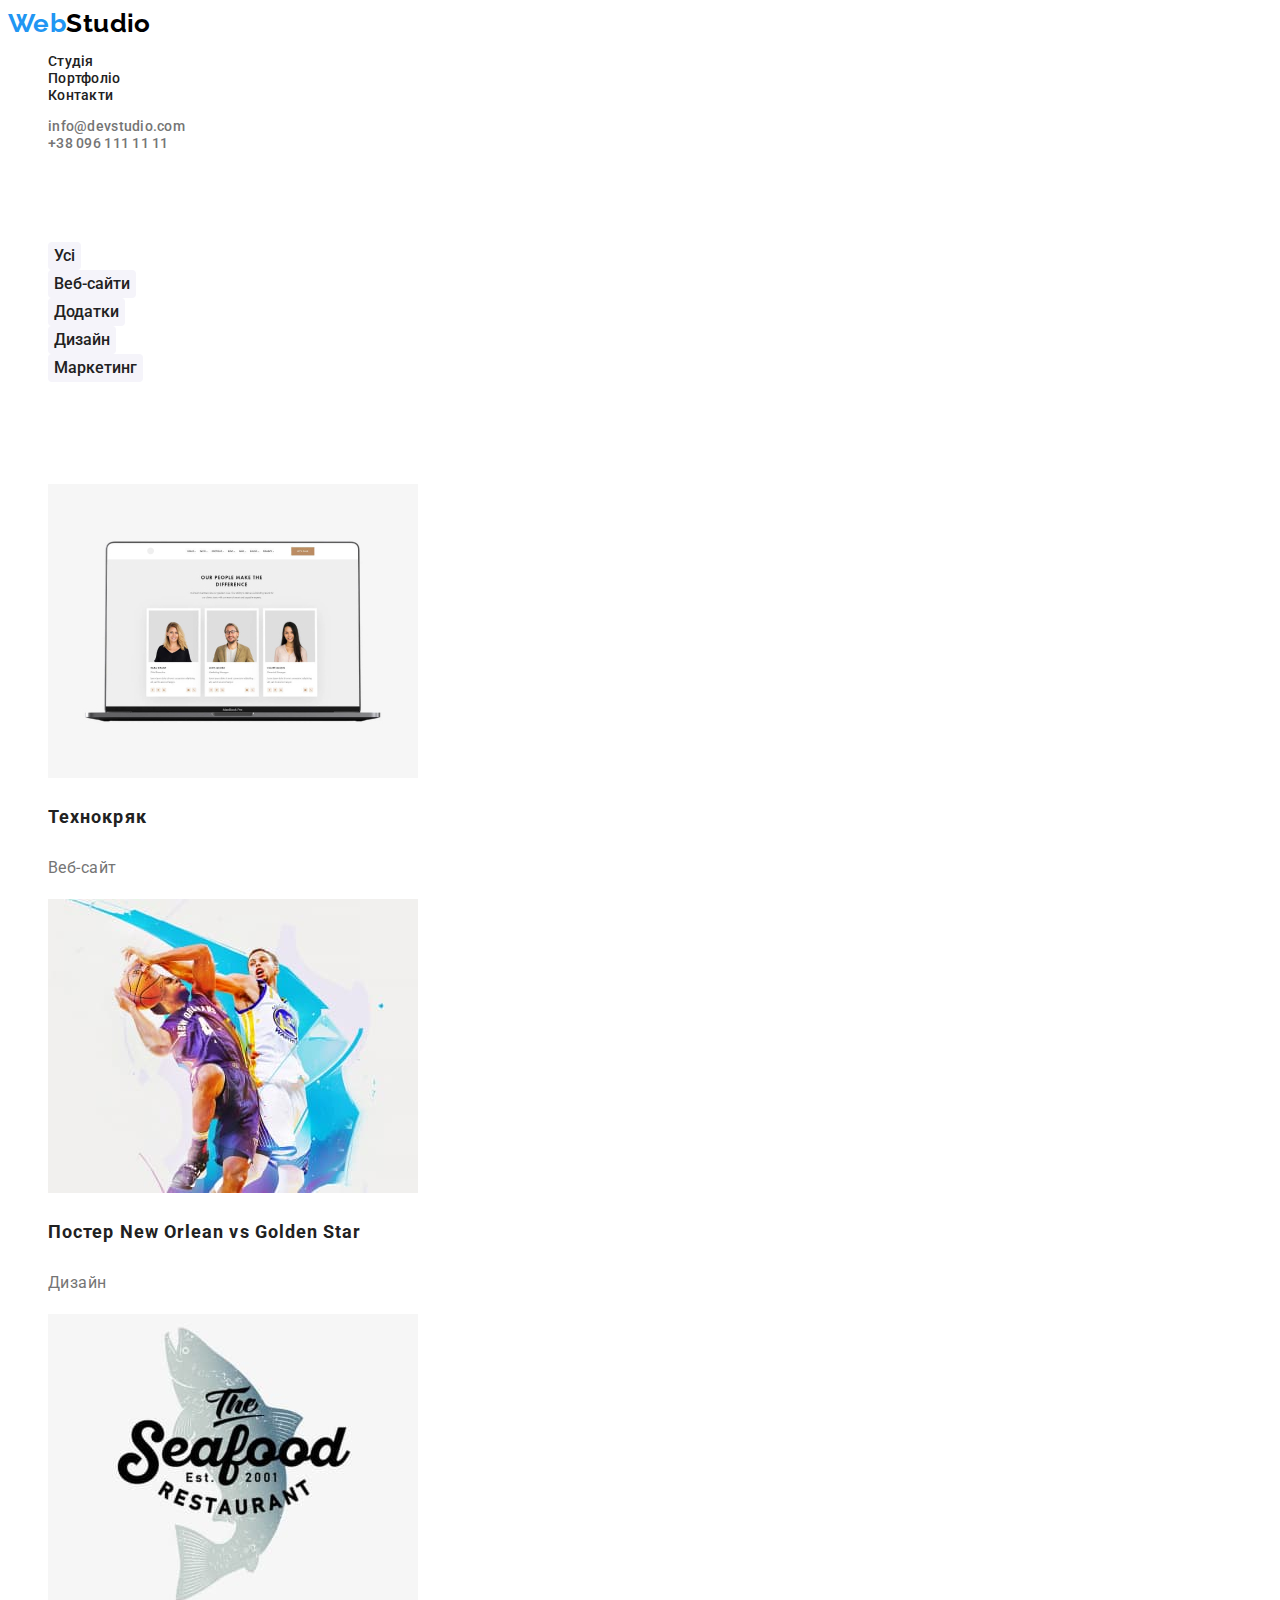
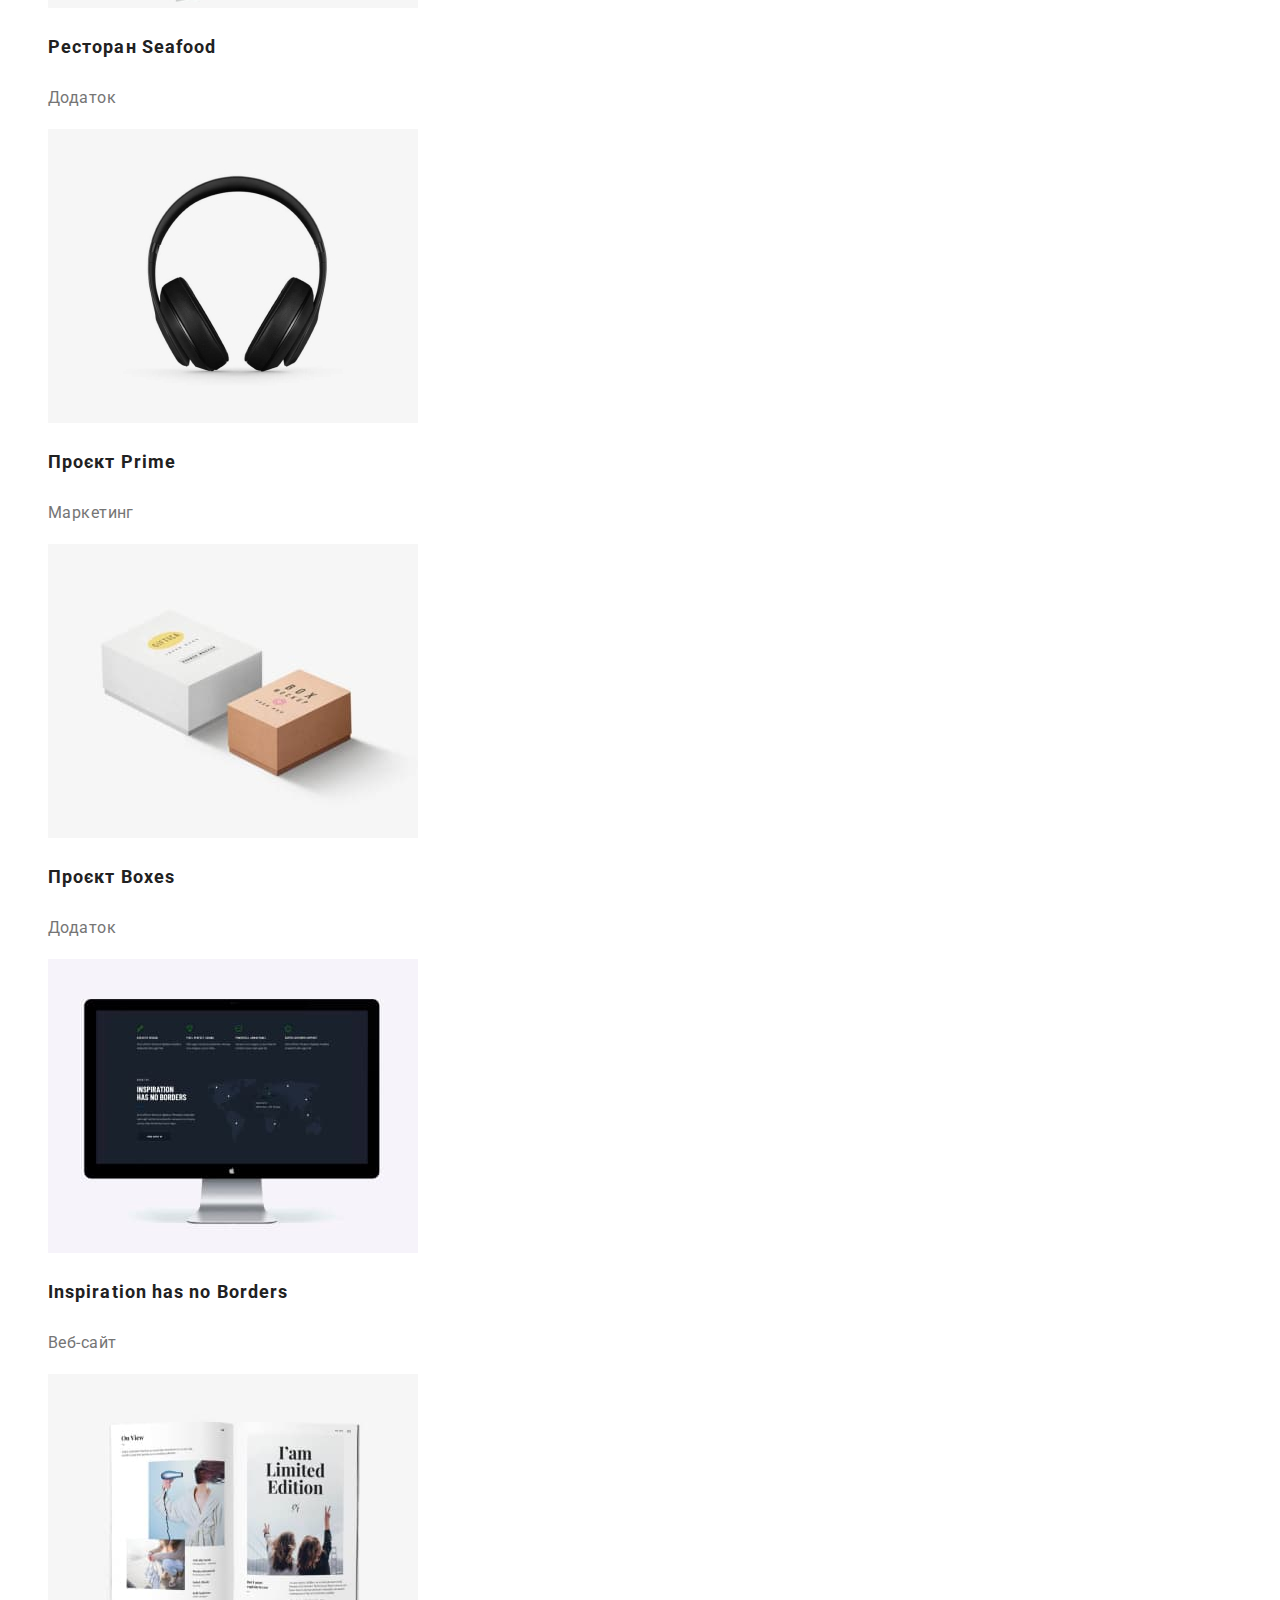
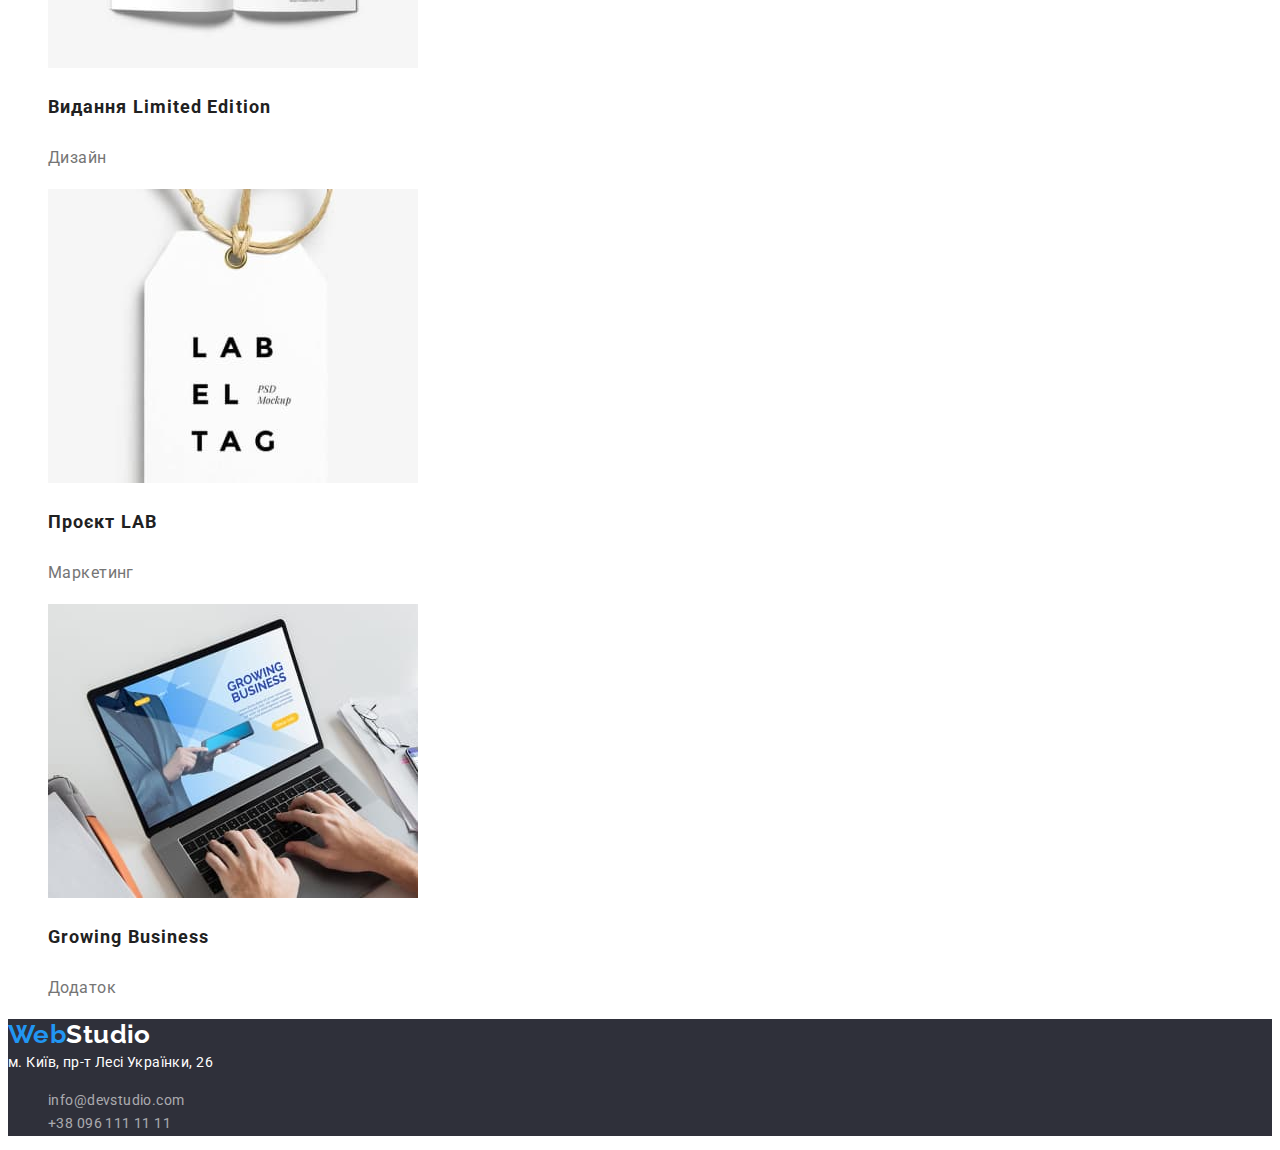
==== commit ce0f3fea: "hw2changes" ====
--- a/portfolio.html
+++ b/portfolio.html
@@ -30,7 +30,7 @@
     
     <main>
         <section class="filters">
-            <h2 class="section-title title">Фільтри</h2>
+            <h1 class="section-title title">Фільтри</h2>
             <ul class="fisters-list list">
                 <li><button type="button" class="filters-btn">Усі</button></li>
                 <li><button type="button" class="filters-btn">Веб-сайти</button></li>
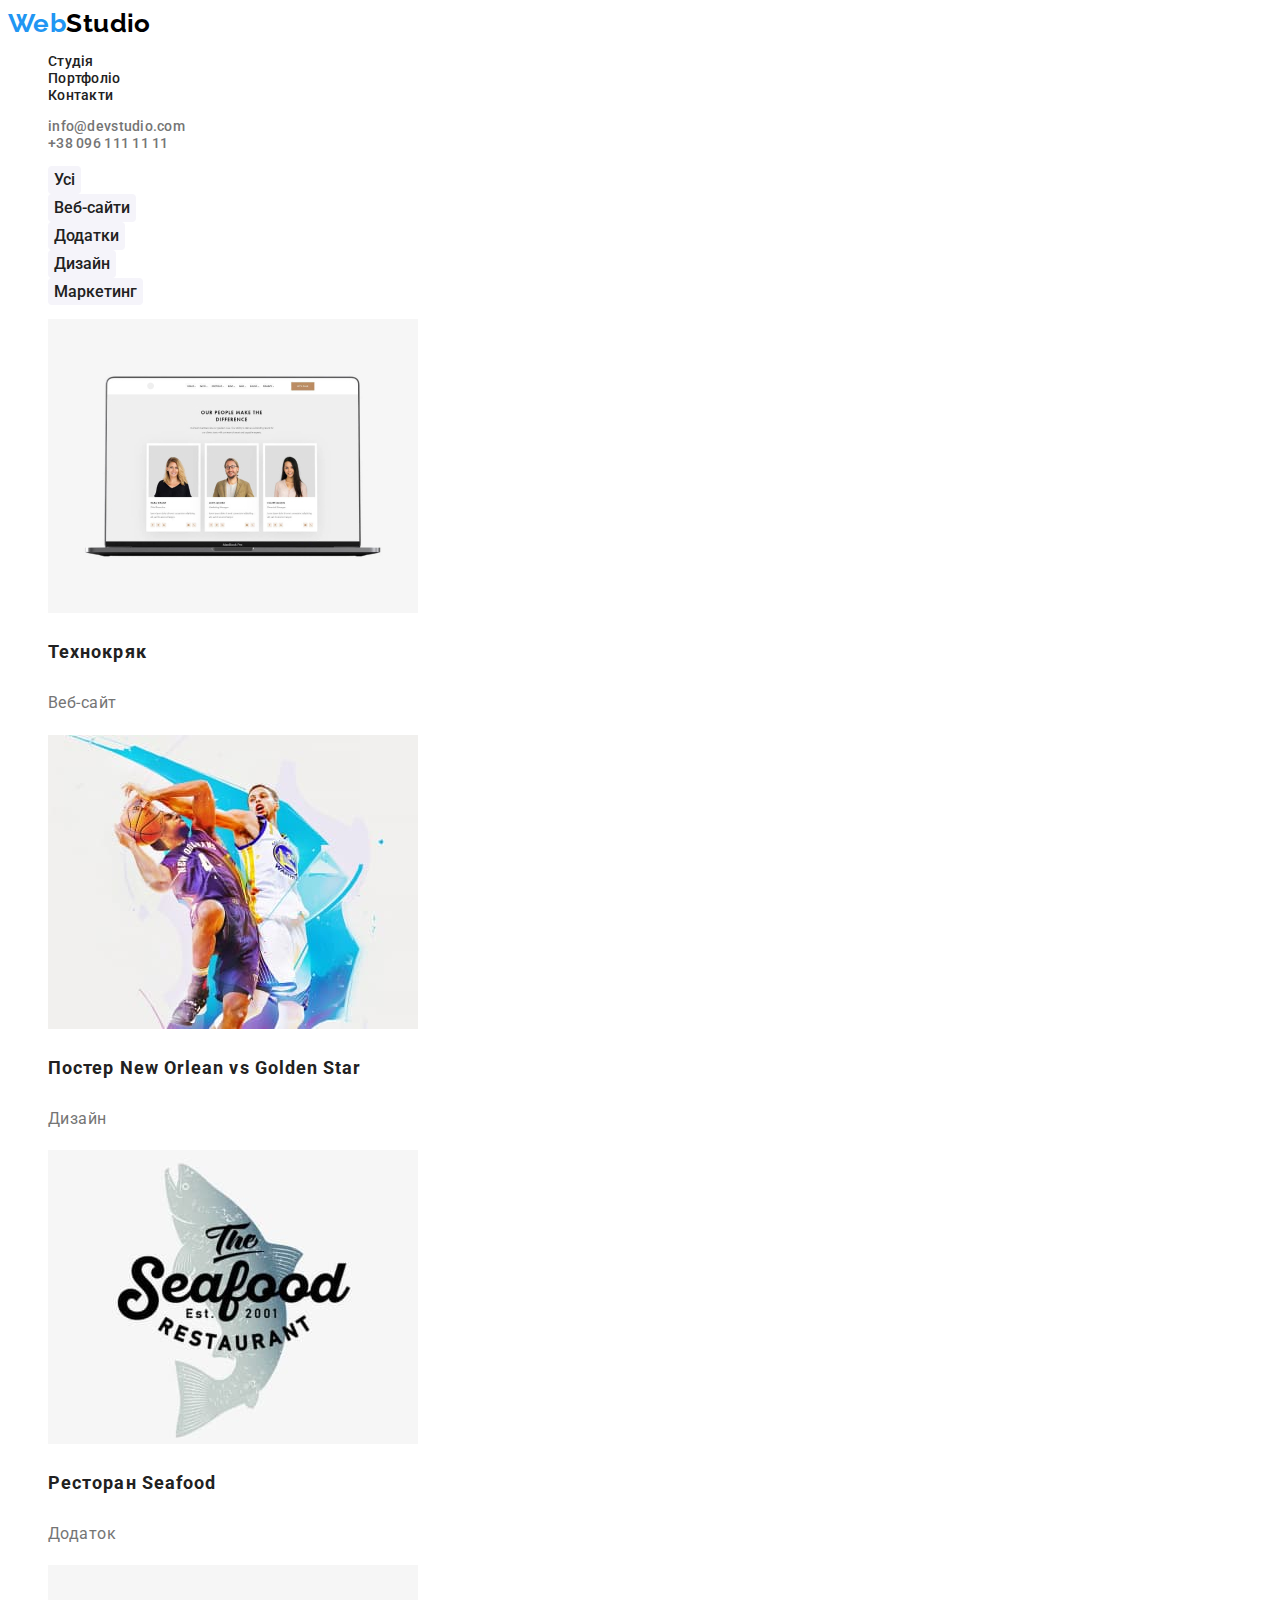
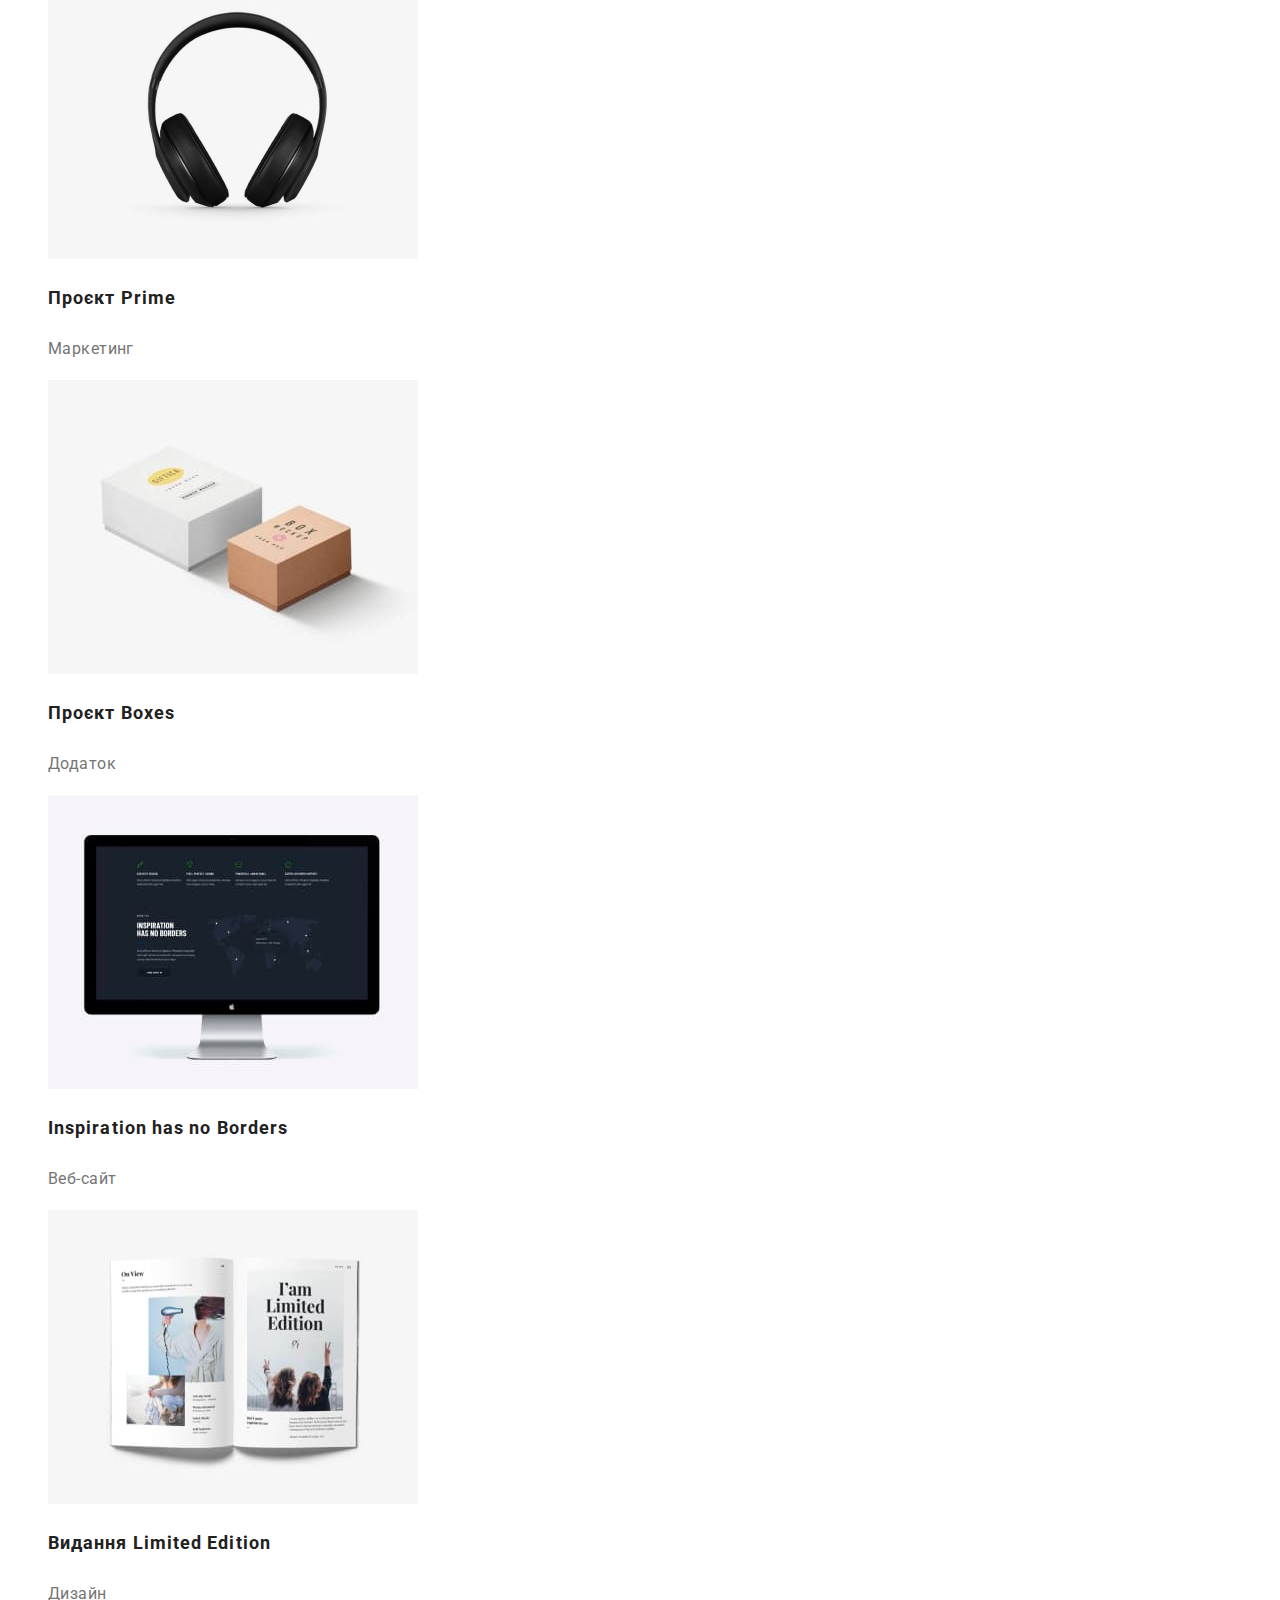
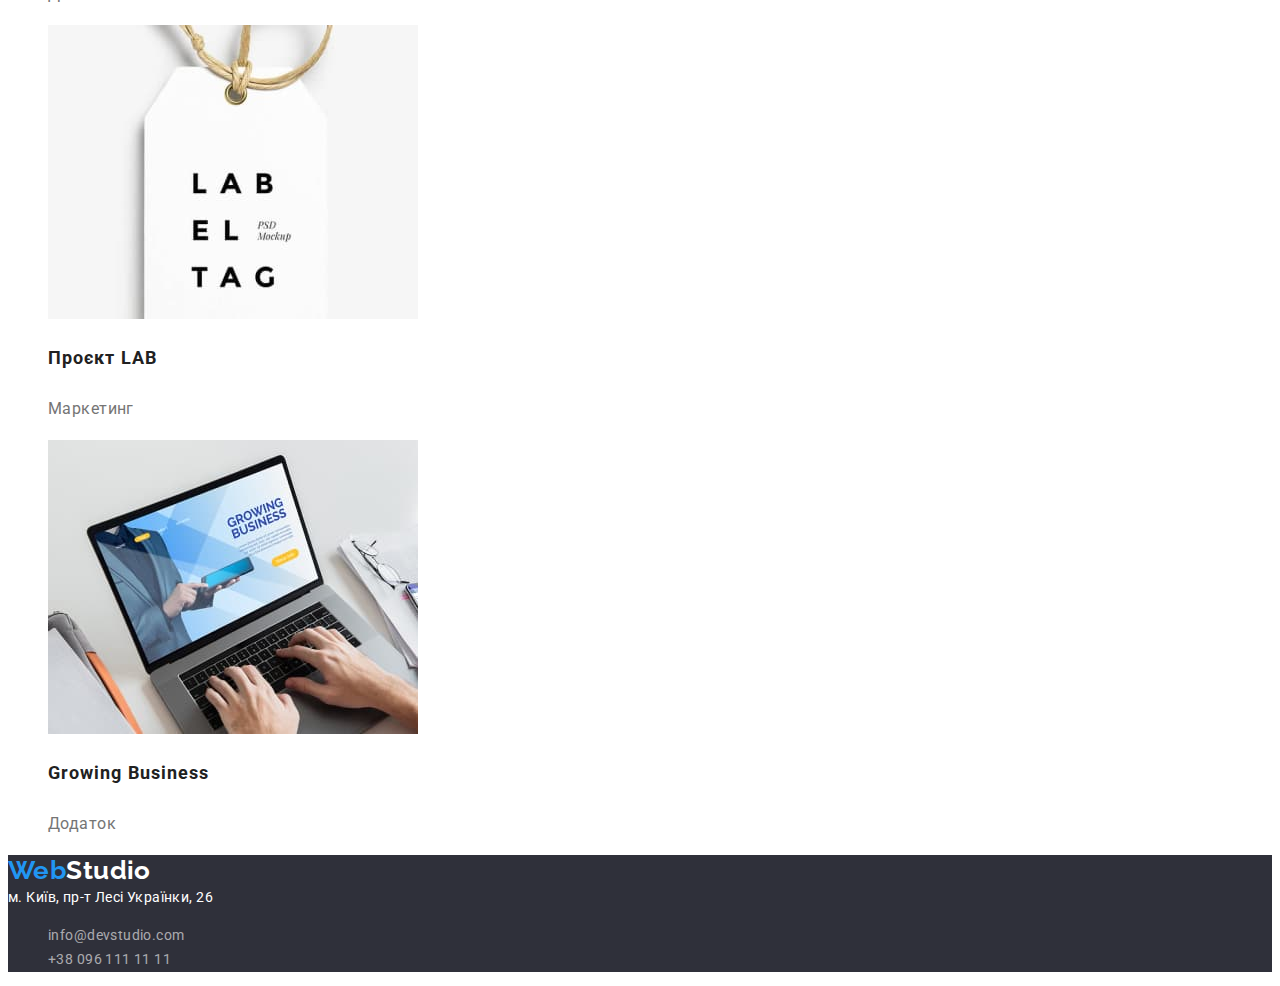
==== commit 19417fac: "hw2changes" ====
--- a/portfolio.html
+++ b/portfolio.html
@@ -30,7 +30,7 @@
     
     <main>
         <section class="filters">
-            <h1 class="section-title title">Фільтри</h2>
+            <h1 class="section-title visually-hidden">Фільтри</h1>
             <ul class="fisters-list list">
                 <li><button type="button" class="filters-btn">Усі</button></li>
                 <li><button type="button" class="filters-btn">Веб-сайти</button></li>
@@ -41,7 +41,7 @@
         </section>
 
         <section class="projects">
-            <h2 class="section-title title">Проєкти</h2>
+            <h2 class="section-title visually-hidden">Проєкти</h2>
             <ul class="projects-list list">
                 <li>
                     <img class="projects-pic" src="./images/tehnokryak.jpg" alt="екран з портфоліо" width="370" height="294">
--- a/css/style.css
+++ b/css/style.css
@@ -102,8 +102,18 @@
 
 /* FEAUTURES */
 
-.title {
-    visibility: hidden;
+.visually-hidden {
+    position: absolute;
+    width: 1px;
+    height: 1px;
+    margin: -1px;
+    border: 0;
+    padding: 0;
+
+    white-space: nowrap;
+    clip-path: inset(100%);
+    clip: rect(0 0 0 0);
+    overflow: hidden;
 }
 
 .features-title {
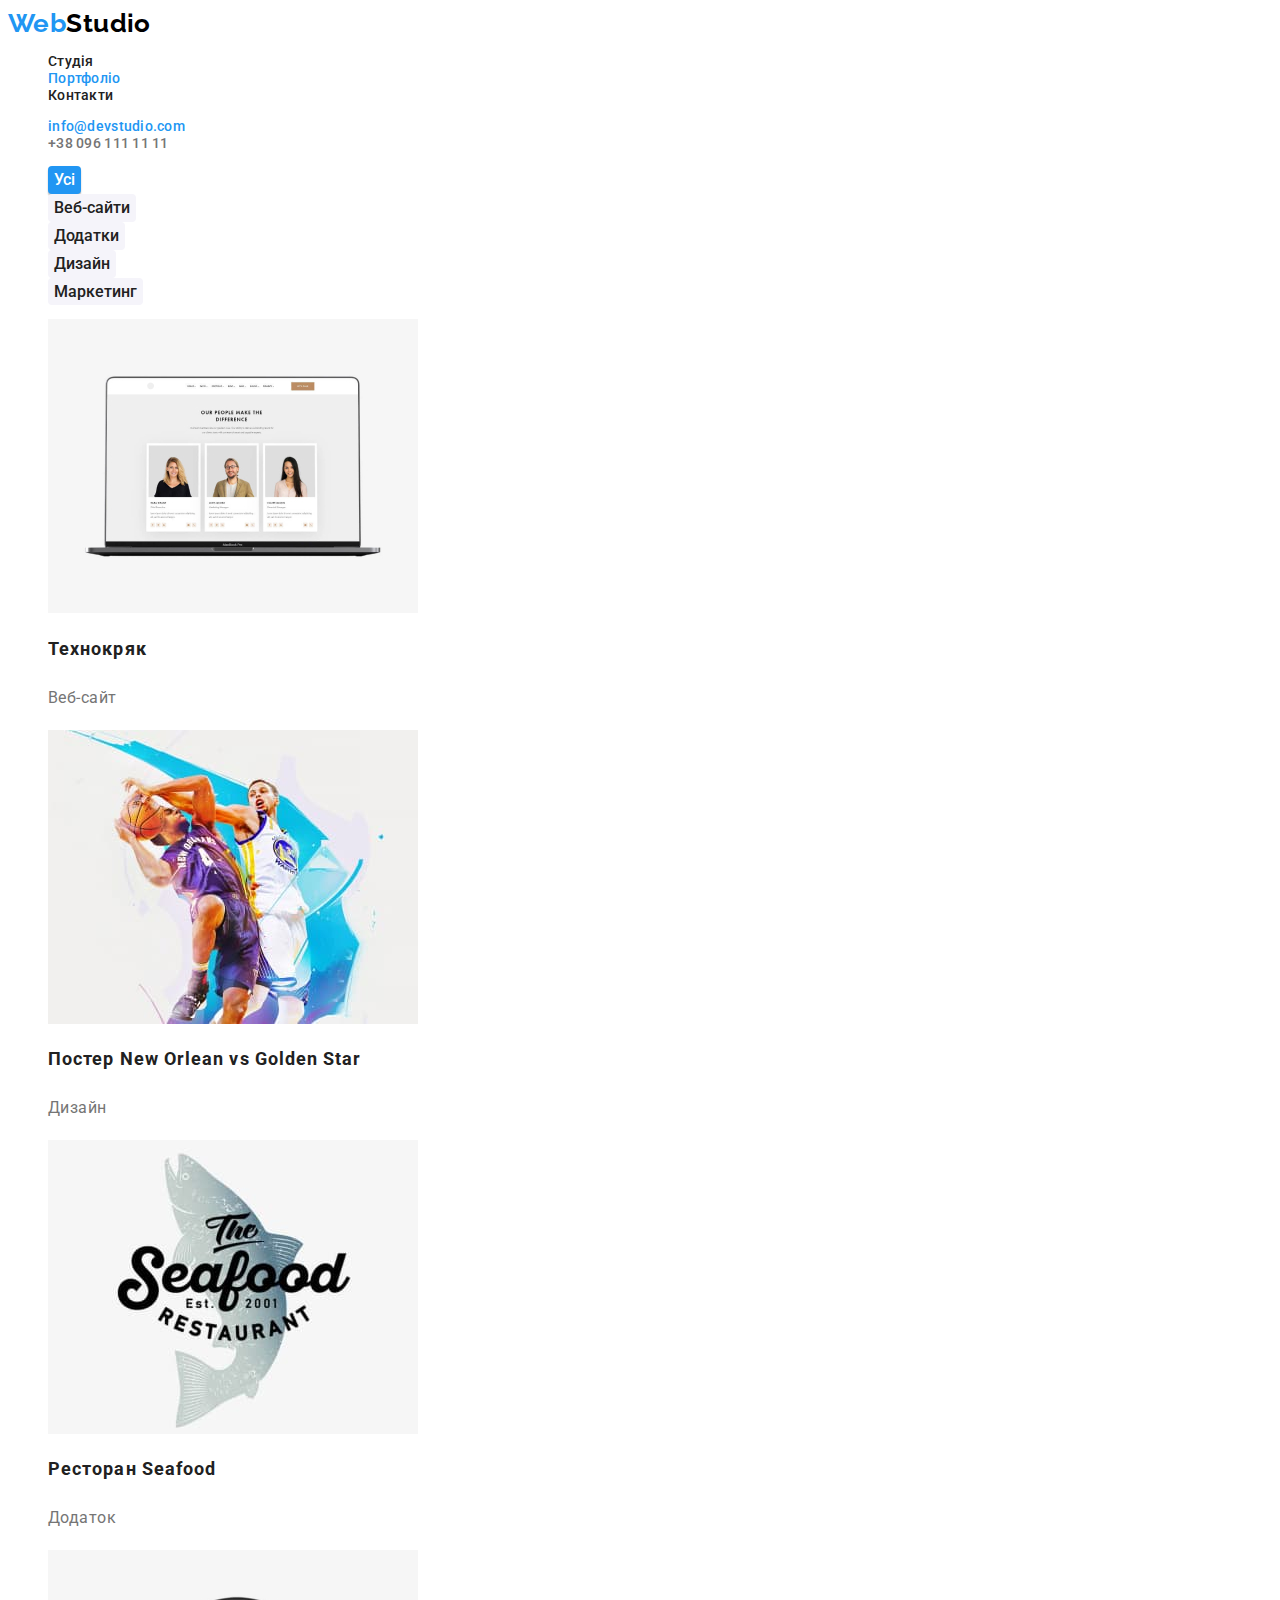
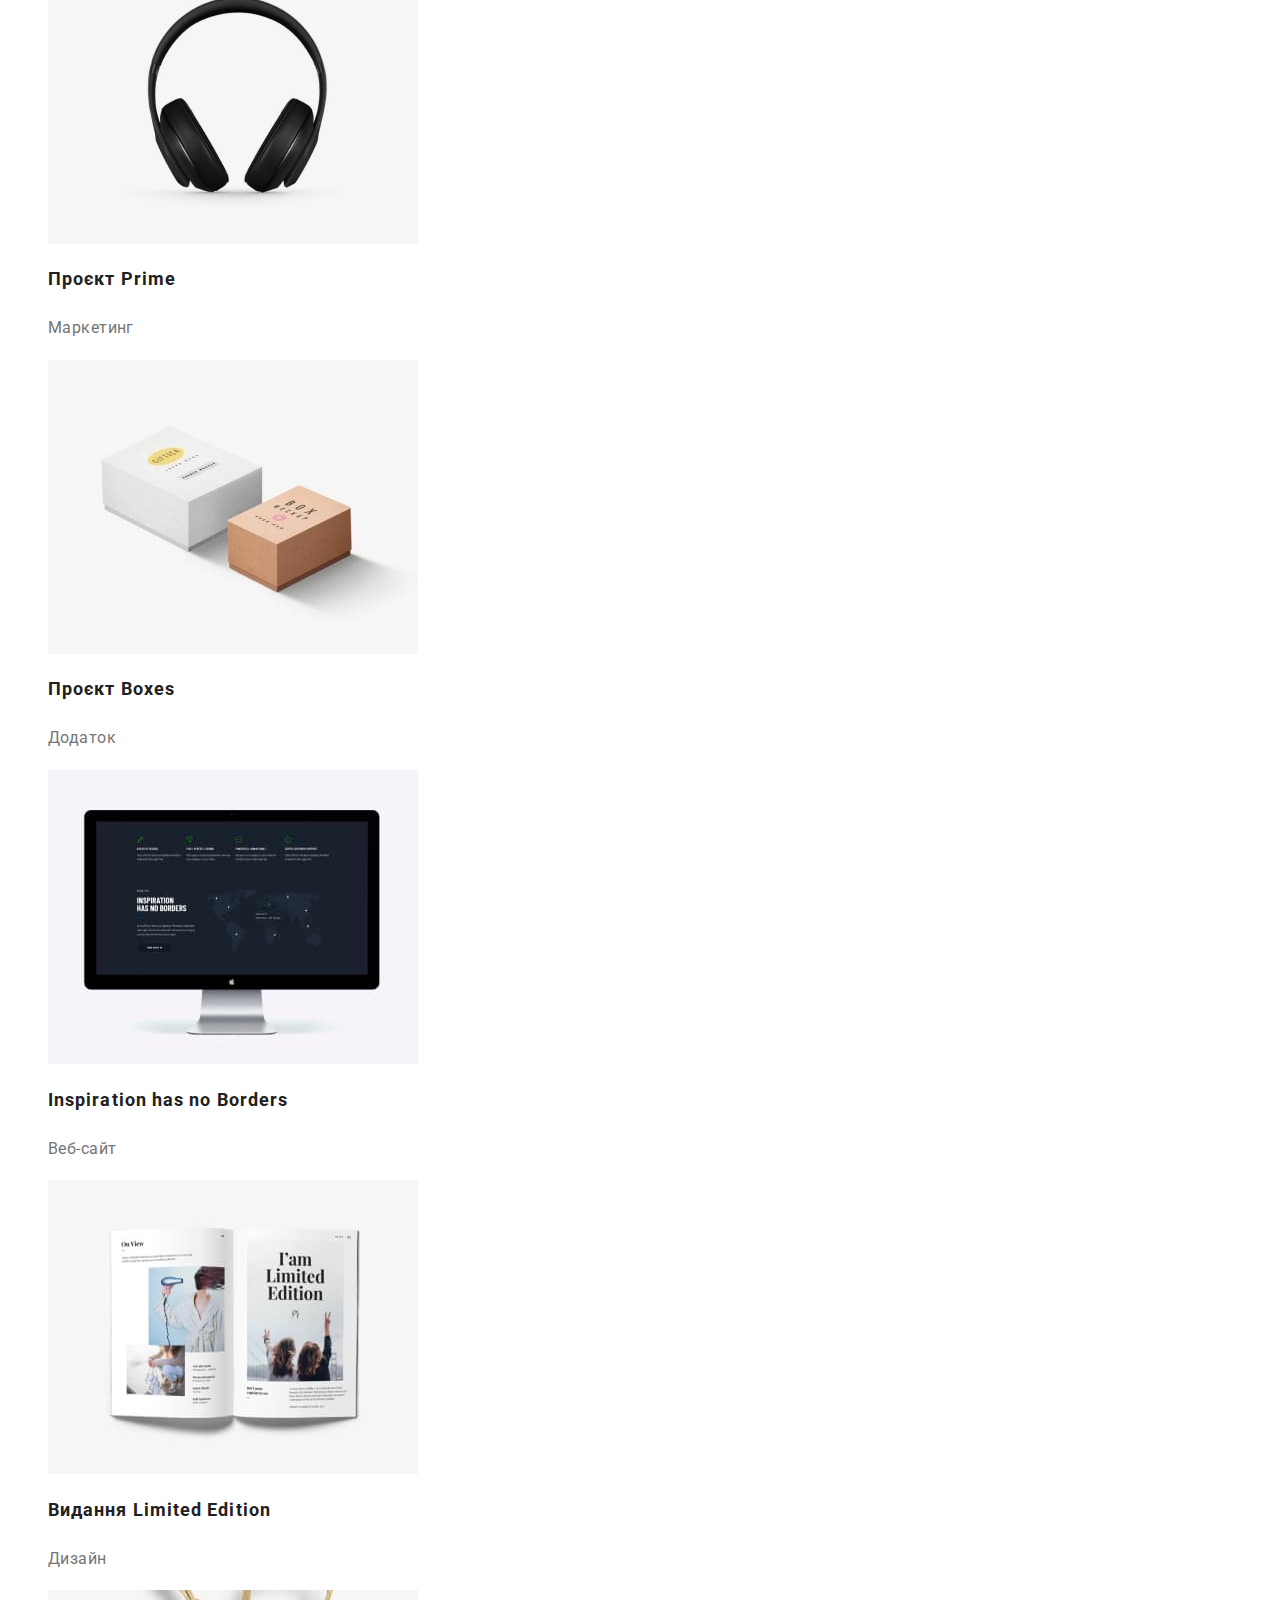
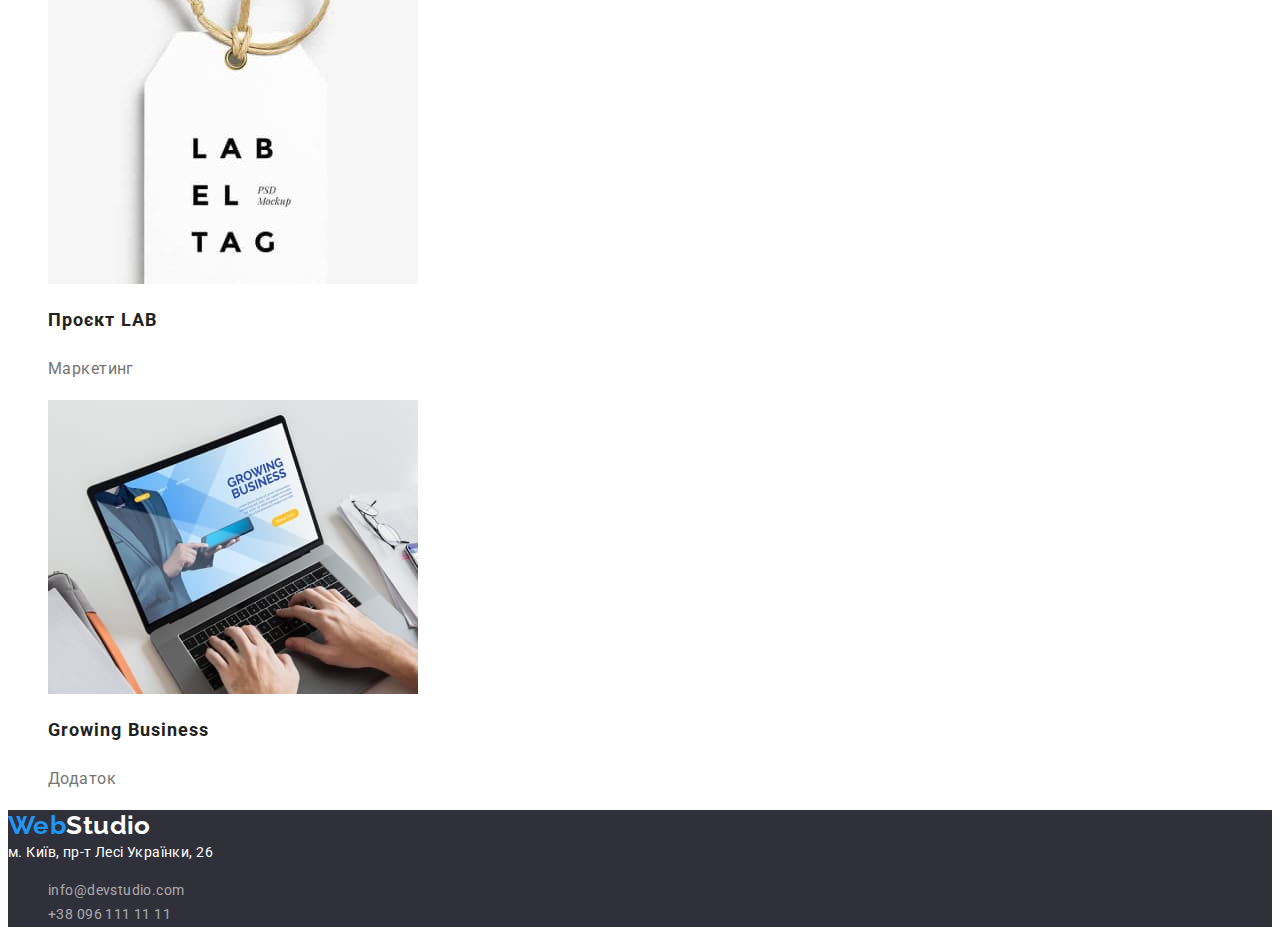
==== commit 5ac1db16: "hw2.1changes" ====
--- a/portfolio.html
+++ b/portfolio.html
@@ -17,13 +17,13 @@
             <a href="./index.html" class="logo link">Web<span class="logo-link">Studio</span></a>
             <ul class="header-list list">
                 <li><a href="./index.html" class="nav-links link">Студія</a></li>
-                <li><a href="./portfolio.html" class="nav-links link">Портфоліо</a></li>
+                <li><a href="./portfolio.html" class="nav-links link link-active">Портфоліо</a></li>
                 <li><a href="" class="nav-links link">Контакти</a></li>
             </ul>
         </nav>
     
         <ul class="site-contacts list">
-            <li><a href="mailto:info@devstudio.com" class="nav-contact link">info@devstudio.com</a></li>
+            <li><a href="mailto:info@devstudio.com" class="nav-contact link link-active">info@devstudio.com</a></li>
             <li><a href="tel:+380961111111" class="nav-contact link">+38 096 111 11 11</a></li>
         </ul>
     </header>
@@ -32,60 +32,57 @@
         <section class="filters">
             <h1 class="section-title visually-hidden">Фільтри</h1>
             <ul class="fisters-list list">
-                <li><button type="button" class="filters-btn">Усі</button></li>
+                <li><button type="button" class="filters-btn btn-active">Усі</button></li>
                 <li><button type="button" class="filters-btn">Веб-сайти</button></li>
                 <li><button type="button" class="filters-btn">Додатки</button></li>
                 <li><button type="button" class="filters-btn">Дизайн</button></li>
                 <li><button type="button" class="filters-btn">Маркетинг</button></li>
             </ul>
-        </section>
-
-        <section class="projects">
-            <h2 class="section-title visually-hidden">Проєкти</h2>
             <ul class="projects-list list">
                 <li>
                     <img class="projects-pic" src="./images/tehnokryak.jpg" alt="екран з портфоліо" width="370" height="294">
-                    <h3 class="projects-title">Технокряк</h3>
+                    <h2 class="projects-title">Технокряк</h2>
                     <p class="projects-text">Веб-сайт</p>
                 </li>
                 <li>
                     <img class="projects-pic" src="./images/poster.jpg" alt="постер двух баскетболістів" width="370" height="294">
-                    <h3 class="projects-title">Постер New Orlean vs Golden Star</h3>
+                    <h2 class="projects-title">Постер New Orlean vs Golden Star</h2>
                     <p class="projects-text">Дизайн</p>
                 </li>
                 <li>
                     <img class="projects-pic" src="./images/seafood.jpg" alt="логотип ресторану" width="370" height="294">
-                    <h3 class="projects-title">Ресторан Seafood</h3>
+                    <h2 class="projects-title">Ресторан Seafood</h2>
                     <p class="projects-text">Додаток</p>
                 </li>
                 <li>
                     <img class="projects-pic" src="./images/headphones.jpg" alt="чорні навушники" width="370" height="294">
-                    <h3 class="projects-title">Проєкт Prime</h3>
+                    <h2 class="projects-title">Проєкт Prime</h2>
                     <p class="projects-text">Маркетинг</p>
                 </li>
                 <li>
                     <img class="projects-pic" src="./images/boxes.jpg" alt="дві коробки" width="370" height="294">
-                    <h3 class="projects-title">Проєкт Boxes</h3>
+                    <h2 class="projects-title">Проєкт Boxes</h2>
                     <p class="projects-text">Додаток</p>
                 </li>
                 <li>
                     <img class="projects-pic" src="./images/pc.jpg" alt="екран компютера" width="370" height="294">
-                    <h3 class="projects-title">Inspiration has no Borders</h3>
+                    <h2 class="projects-title">Inspiration has no Borders</h2>
                     <p class="projects-text">Веб-сайт</p>
                 </li>
                 <li>
                     <img class="projects-pic" src="./images/book.jpg" alt="розгорнута книга" width="370" height="294">
-                    <h3 class="projects-title">Видання Limited Edition</h3>
+                    <h2 class="projects-title">Видання Limited Edition</h2>
                     <p class="projects-text">Дизайн</p>
                 </li>
                 <li>
                     <img class="projects-pic" src="./images/lab.jpg" alt="бірка з написом" width="370" height="294">
-                    <h3 class="projects-title">Проєкт LAB</h3>
+                    <h2 class="projects-title">Проєкт LAB</h2>
                     <p class="projects-text">Маркетинг</p>
                 </li>
                 <li>
-                    <img class="projects-pic" src="./images/notebook.jpg" alt="набирання тексту на ноутбуці" width="370" height="294">
-                    <h3 class="projects-title">Growing Business</h3>
+                    <img class="projects-pic" src="./images/notebook.jpg" alt="набирання тексту на ноутбуці" width="370"
+                        height="294">
+                    <h2 class="projects-title">Growing Business</h2>
                     <p class="projects-text">Додаток</p>
                 </li>
             </ul>
--- a/css/style.css
+++ b/css/style.css
@@ -1,6 +1,6 @@
 body {
     font-family: 'Roboto', sans-serif;
-    background-color: #ffffff;
+    background-color: var(--main-bg);
     color: var(--text-black);
     font-size: 14px;
     letter-spacing: 0.03em;
@@ -12,6 +12,9 @@
     --hover-blue: #2196F3;
     --title-white: #ffffff;
     --logo-black: #000000;
+    --main-bg: #ffffff;
+    --banner-bg: #2F303A;
+    --button-bg: #F5F4FA;
 }
 
 .list {
@@ -47,7 +50,7 @@
 }
 
 .nav-links {
-    color: #212121;
+    color: var(--text-black);
     font-weight: 500;
     line-height: 1.14;
     letter-spacing: 0.02em;
@@ -59,6 +62,7 @@
     letter-spacing: 0.02em;
     color: var(--text-gray);
 }
+
 
 .nav-links:hover,
 .nav-links:focus,
@@ -67,10 +71,14 @@
     color: var(--hover-blue);
 }
 
+.link-active {
+    color: var(--hover-blue);
+}
+
 /* BANNER */
 
 .banner {
-    background: #2F303A;
+    background-color: var(--banner-bg);
 }
 
 .banner-title {
@@ -154,7 +162,7 @@
 /* FOOTER */
 
 .footer {
-    background: #2F303A;
+    background-color: var(--banner-bg);
 }
 
 .footer-logo {
@@ -195,7 +203,7 @@
 /* PORTFOLIOFILTERS */
 
 .filters-btn {
-    background-color: #F5F4FA;
+    background-color: var(--button-bg);
     border-radius: 4px;
     cursor: pointer;
     border: 0;
@@ -207,6 +215,7 @@
     text-align: center;
     color: var(--text-black);
 }
+
 
 .filters-btn:hover,
 .filters-btn:focus {
@@ -216,6 +225,13 @@
     color: var(--title-white);
 }
 
+.btn-active {
+    background: var(--hover-blue);
+    box-shadow: 0px 3px 1px rgba(0, 0, 0, 0.1), 0px 1px 2px rgba(0, 0, 0, 0.08), 0px 2px 2px rgba(0, 0, 0, 0.12);
+    border-radius: 4px;
+    color: var(--title-white);
+}
+
 /* PORTFOLIOPROJECTS */
 
 .projects-title {
@@ -223,6 +239,7 @@
     line-height: 2;
     letter-spacing: 0.06em;
 }
+
  .projects-text {
     font-size: 16px;
     line-height: 1.88;
